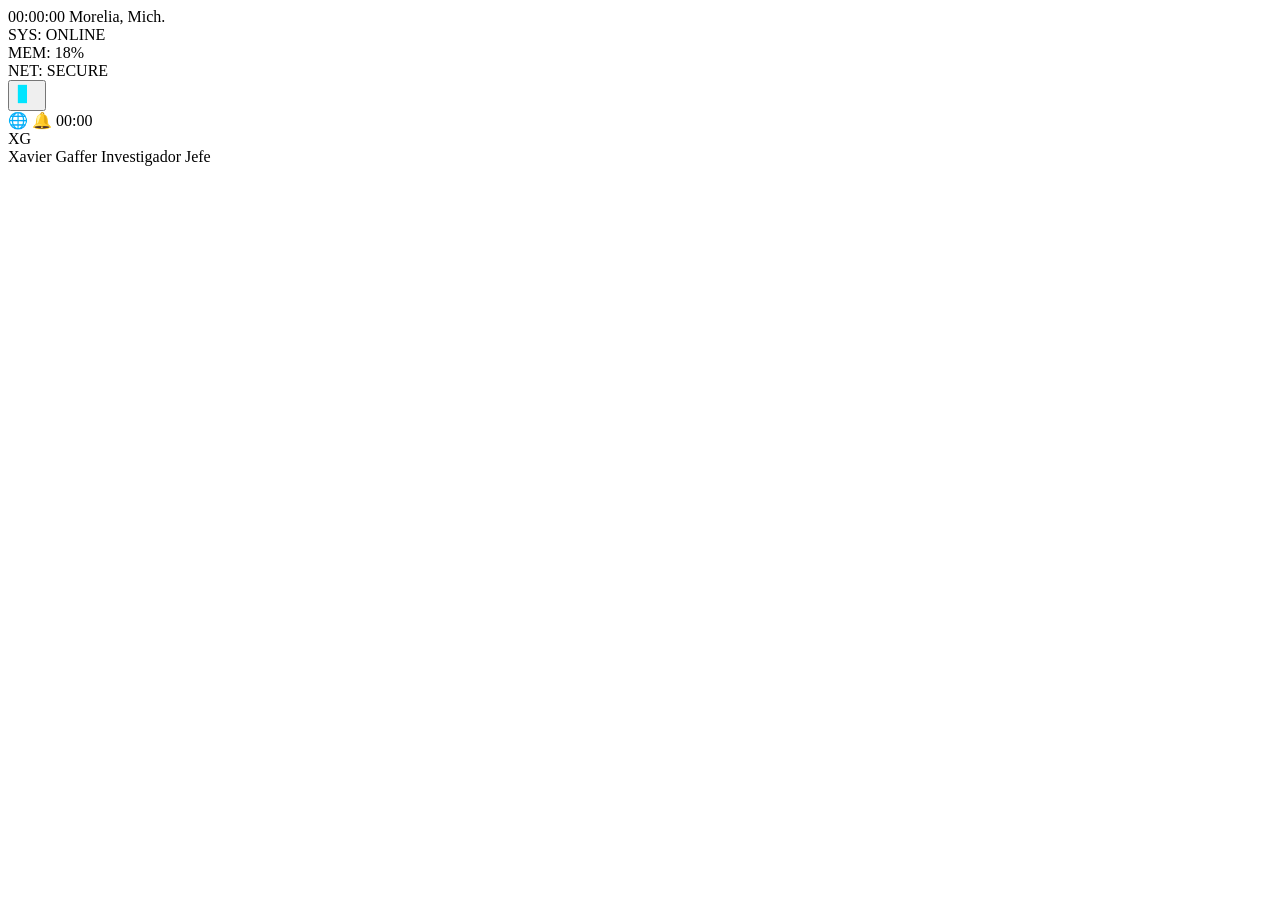
==== index.html @ 4eea4866 "Add initial HTML structure for CIIS OS" ====
<!DOCTYPE html>
<html lang="es">
<head>
    <meta charset="UTF-8">
    <meta name="viewport" content="width=device-width, initial-scale=1.0">
    <meta name="author" content="Xavier Gaffer">
    <title>CIIS OS - Terminal Institucional</title>
    <link rel="stylesheet" href="css/style.css">
    <link rel="stylesheet" href="css/desktop.css">
    <link rel="stylesheet" href="css/windows.css">
    <link rel="stylesheet" href="css/animations.css">
</head>
<body>
    <main id="ciis-desktop">
        <div id="window-manager"></div>
        <div id="hud-overlay">
            <div class="hud-widget time-widget">
                <span id="current-time">00:00:00</span>
                <span id="current-location">Morelia, Mich.</span>
            </div>
            <div class="hud-widget hardware-widget">
                <div class="hw-item">SYS: <span id="sys-status">ONLINE</span></div>
                <div class="hw-item">MEM: <span id="hw-ram">18%</span></div>
                <div class="hw-item">NET: <span id="hw-net">SECURE</span></div>
            </div>
        </div>
    </main>

    <nav id="ciis-taskbar">
        <button id="start-button" class="taskbar-btn" title="Menú Principal">
            <svg viewBox="0 0 24 24" fill="#00e5ff" width="22" height="22"><path d="M12 2L2 2v20L12 22z"/></svg>
        </button>
        <div id="running-apps"></div>
        <div id="system-tray">
            <span class="tray-icon">🌐</span>
            <span class="tray-icon">🔔</span>
            <span id="tray-clock">00:00</span>
        </div>
    </nav>

    <div id="start-menu" class="hidden">
        <div class="user-profile">
            <div class="avatar">XG</div>
            <div class="user-info">
                <span class="user-name">Xavier Gaffer</span>
                <span class="user-role">Investigador Jefe</span>
            </div>
        </div>
        <div class="app-grid" id="start-menu-grid">
            <!-- Inyectado por el Kernel -->
        </div>
    </div>
    <script type="module" src="js/app.js"></script>
</body>
</html>
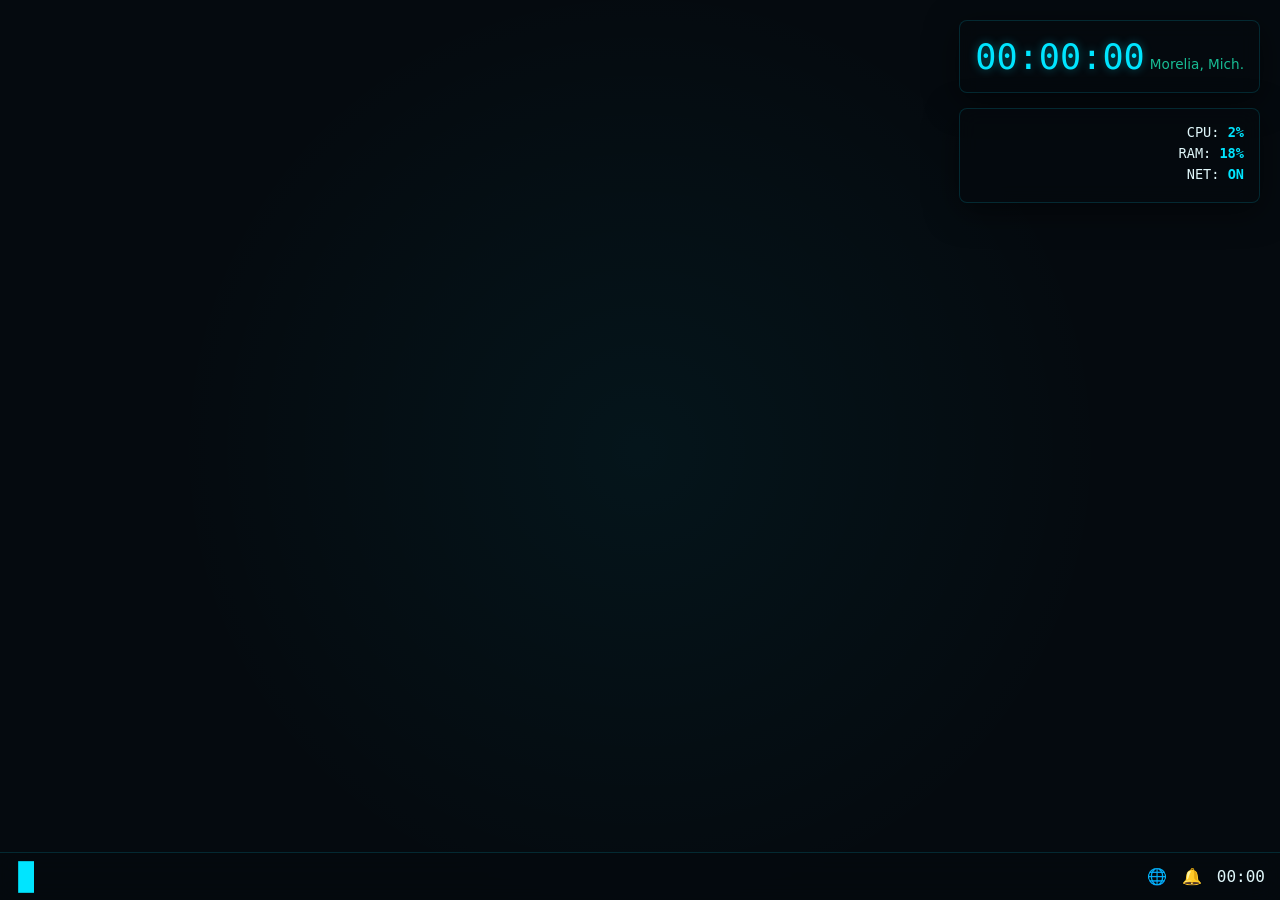
==== commit d69b163c: "Refactor index.html with new meta tags and structure Updated the HTML structure and added a descript" ====
--- a/index.html
+++ b/index.html
@@ -1,55 +1,86 @@
 <!DOCTYPE html>
 <html lang="es">
 <head>
-    <meta charset="UTF-8">
-    <meta name="viewport" content="width=device-width, initial-scale=1.0">
-    <meta name="author" content="Xavier Gaffer">
-    <title>CIIS OS - Terminal Institucional</title>
-    <link rel="stylesheet" href="css/style.css">
-    <link rel="stylesheet" href="css/desktop.css">
-    <link rel="stylesheet" href="css/windows.css">
-    <link rel="stylesheet" href="css/animations.css">
+  <meta charset="UTF-8">
+  <meta name="viewport" content="width=device-width, initial-scale=1.0">
+  <meta name="author" content="Xavier Gaffer">
+  <meta name="description" content="Centro de Investigación de Identidad Soberana - Sistema Operativo Web">
+  <title>CIIS OS - Centro de Investigación de Identidad Soberana</title>
+
+  <!-- Hojas de Estilo Oficiales -->
+  <link rel="stylesheet" href="css/style.css">
+  <link rel="stylesheet" href="css/desktop.css">
+  <link rel="stylesheet" href="css/windows.css">
+  <link rel="stylesheet" href="css/animations.css">
 </head>
 <body>
-    <main id="ciis-desktop">
-        <div id="window-manager"></div>
-        <div id="hud-overlay">
-            <div class="hud-widget time-widget">
-                <span id="current-time">00:00:00</span>
-                <span id="current-location">Morelia, Mich.</span>
-            </div>
-            <div class="hud-widget hardware-widget">
-                <div class="hw-item">SYS: <span id="sys-status">ONLINE</span></div>
-                <div class="hw-item">MEM: <span id="hw-ram">18%</span></div>
-                <div class="hw-item">NET: <span id="hw-net">SECURE</span></div>
-            </div>
-        </div>
-    </main>
 
-    <nav id="ciis-taskbar">
-        <button id="start-button" class="taskbar-btn" title="Menú Principal">
-            <svg viewBox="0 0 24 24" fill="#00e5ff" width="22" height="22"><path d="M12 2L2 2v20L12 22z"/></svg>
-        </button>
-        <div id="running-apps"></div>
-        <div id="system-tray">
-            <span class="tray-icon">🌐</span>
-            <span class="tray-icon">🔔</span>
-            <span id="tray-clock">00:00</span>
-        </div>
-    </nav>
+  <!-- Contenedor Principal del Escritorio -->
+  <main id="ciis-desktop">
+    
+    <!-- Área de Ventanas (El WindowManager inyectará las ventanas aquí) -->
+    <div id="window-manager"></div>
 
-    <div id="start-menu" class="hidden">
-        <div class="user-profile">
-            <div class="avatar">XG</div>
-            <div class="user-info">
-                <span class="user-name">Xavier Gaffer</span>
-                <span class="user-role">Investigador Jefe</span>
-            </div>
-        </div>
-        <div class="app-grid" id="start-menu-grid">
-            <!-- Inyectado por el Kernel -->
-        </div>
+    <!-- Widgets del Escritorio (HUD Tecnológico) -->
+    <div id="hud-overlay">
+      <div class="hud-widget time-widget">
+        <span id="current-time">00:00:00</span>
+        <span id="current-location">Morelia, Mich.</span>
+      </div>
+
+      <!-- Indicadores de Hardware (Simulados) -->
+      <div class="hud-widget hardware-widget">
+        <div class="hw-item">CPU: <span id="hw-cpu">2%</span></div>
+        <div class="hw-item">RAM: <span id="hw-ram">18%</span></div>
+        <div class="hw-item">NET: <span id="hw-net">ON</span></div>
+      </div>
     </div>
-    <script type="module" src="js/app.js"></script>
+
+  </main>
+
+  <!-- Barra de Tareas (Dock) -->
+  <nav id="ciis-taskbar">
+    <button id="start-button" class="taskbar-btn" title="Menú Principal">
+      <!-- Fallback SVG embebido por si logo-ciis.png no ha cargado -->
+      <img src="img/logo-ciis.png" alt="CIIS" onerror="this.src='[data-uri]'">
+    </button>
+
+    <div id="running-apps">
+      <!-- Iconos de aplicaciones activas se inyectarán aquí dinámicamente -->
+    </div>
+
+    <div id="system-tray">
+      <span class="tray-icon" title="Estado de Red">🌐</span>
+      <span class="tray-icon" title="Notificaciones">🔔</span>
+      <span id="tray-clock">00:00</span>
+    </div>
+  </nav>
+
+  <!-- Menú de Inicio (Oculto por defecto) -->
+  <div id="start-menu" class="hidden">
+    <div class="user-profile">
+      <div class="avatar">XG</div>
+      <div class="user-info">
+        <span class="user-name">Xavier Gaffer</span>
+        <span class="user-role">Administrador Institucional</span>
+      </div>
+    </div>
+
+    <div class="app-grid">
+      <button class="app-btn" data-module="dashboard">Dashboard</button>
+      <button class="app-btn" data-module="ciismatria">CIISMATRÍA</button>
+      <button class="app-btn" data-module="expedientes">Expedientes</button>
+      <button class="app-btn" data-module="investigaciones">Investigaciones</button>
+      <button class="app-btn" data-module="archivo">Archivo</button>
+      <button class="app-btn" data-module="protocolos">Protocolos</button>
+      <button class="app-btn" data-module="auditoria">Auditoría</button>
+      <button class="app-btn" data-module="consola">Consola</button>
+      <button class="app-btn" data-module="configuracion">Configuración</button>
+    </div>
+  </div>
+
+  <!-- Scripts Principales -->
+  <script type="module" src="js/app.js"></script>
+
 </body>
 </html>
--- a/css/style.css
+++ b/css/style.css
@@ -0,0 +1,26 @@
+:root {
+    --color-bg-dark: #050a0f;
+    --color-cyan: #00e5ff;
+    --color-turquoise: #1de9b6;
+    --color-white: #e0f7fa;
+    --color-glass: rgba(5, 10, 15, 0.65);
+    --color-glass-border: rgba(0, 229, 255, 0.15);
+    --color-glass-hover: rgba(0, 229, 255, 0.1);
+    --glow-cyan: 0 0 10px rgba(0, 229, 255, 0.4);
+    --shadow-glass: 0 8px 32px 0 rgba(0, 0, 0, 0.5);
+    --font-main: 'Inter', system-ui, sans-serif;
+    --font-mono: 'Consolas', monospace;
+}
+* { margin: 0; padding: 0; box-sizing: border-box; user-select: none; }
+body {
+    background-color: var(--color-bg-dark);
+    color: var(--color-white);
+    font-family: var(--font-main);
+    height: 100vh; width: 100vw; overflow: hidden;
+    display: flex; flex-direction: column;
+    background-image: radial-gradient(circle at 50% 50%, rgba(0,229,255,0.05) 0%, transparent 60%);
+}
+.hidden { display: none !important; }
+::-webkit-scrollbar { width: 6px; }
+::-webkit-scrollbar-track { background: rgba(0,0,0,0.3); }
+::-webkit-scrollbar-thumb { background: rgba(0,229,255,0.3); border-radius: 3px; }
--- a/css/desktop.css
+++ b/css/desktop.css
@@ -0,0 +1,21 @@
+#ciis-desktop { flex: 1; position: relative; z-index: 1; }
+#hud-overlay { position: absolute; top: 20px; right: 20px; display: flex; flex-direction: column; gap: 15px; pointer-events: none; z-index: 10; }
+.hud-widget { background: var(--color-glass); backdrop-filter: blur(10px); border: 1px solid var(--color-glass-border); border-radius: 8px; padding: 15px; box-shadow: var(--shadow-glass); text-align: right; }
+#current-time { font-family: var(--font-mono); font-size: 2.2rem; color: var(--color-cyan); text-shadow: var(--glow-cyan); }
+#current-location { font-size: 0.85rem; color: var(--color-turquoise); opacity: 0.8; }
+.hw-item { font-family: var(--font-mono); font-size: 0.85rem; color: var(--color-white); margin-bottom: 5px; }
+.hw-item span { color: var(--color-cyan); font-weight: bold; }
+#ciis-taskbar { height: 48px; background: var(--color-glass); backdrop-filter: blur(16px); border-top: 1px solid var(--color-glass-border); display: flex; align-items: center; padding: 0 15px; z-index: 9999; }
+.taskbar-btn { background: transparent; border: none; cursor: pointer; height: 38px; width: 38px; border-radius: 6px; display: flex; justify-content: center; align-items: center; }
+.taskbar-btn:hover { background: var(--color-glass-hover); }
+#running-apps { flex: 1; display: flex; gap: 8px; margin-left: 15px; }
+#system-tray { display: flex; gap: 15px; font-family: var(--font-mono); }
+#start-menu { position: absolute; bottom: 55px; left: 15px; width: 340px; background: var(--color-glass); backdrop-filter: blur(20px); border: 1px solid var(--color-glass-border); border-radius: 12px; padding: 20px; z-index: 10000; display: flex; flex-direction: column; gap: 20px; }
+.user-profile { display: flex; gap: 15px; padding-bottom: 15px; border-bottom: 1px solid var(--color-glass-border); }
+.avatar { width: 45px; height: 45px; border-radius: 8px; background: rgba(0,229,255,0.1); border: 1px solid var(--color-cyan); display: flex; justify-content: center; align-items: center; color: var(--color-cyan); font-weight: bold; }
+.user-info { display: flex; flex-direction: column; }
+.user-info .user-name { font-weight: bold; }
+.user-info .user-role { font-size: 0.8rem; color: var(--color-turquoise); }
+.app-grid { display: grid; grid-template-columns: 1fr 1fr; gap: 10px; }
+.app-btn { background: rgba(255,255,255,0.03); border: 1px solid rgba(255,255,255,0.05); color: var(--color-white); padding: 12px; border-radius: 8px; cursor: pointer; text-align: left; }
+.app-btn:hover { background: var(--color-glass-hover); border-color: var(--color-cyan); color: var(--color-cyan); }
--- a/css/windows.css
+++ b/css/windows.css
@@ -0,0 +1,13 @@
+.ciis-window { position: absolute; background: var(--color-glass); backdrop-filter: blur(15px); border: 1px solid var(--color-glass-border); border-radius: 10px; box-shadow: var(--shadow-glass); display: flex; flex-direction: column; overflow: hidden; min-width: 300px; min-height: 200px; transition: opacity 0.2s, transform 0.2s; }
+.window-header { height: 38px; background: rgba(0,0,0,0.5); border-bottom: 1px solid var(--color-glass-border); display: flex; justify-content: space-between; align-items: center; padding: 0 12px; cursor: grab; }
+.window-header:active { cursor: grabbing; }
+.window-title { font-size: 0.9rem; font-weight: bold; color: var(--color-cyan); }
+.window-controls { display: flex; gap: 6px; }
+.win-btn { width: 12px; height: 12px; border-radius: 50%; border: none; cursor: pointer; }
+.btn-close { background: #ff5f56; }
+.btn-minimize { background: #ffbd2e; }
+.btn-maximize { background: #27c93f; }
+.window-content { flex: 1; padding: 15px; overflow-y: auto; color: var(--color-white); background: rgba(0,0,0,0.3); }
+.ciis-window.minimized { opacity: 0; pointer-events: none; transform: translateY(20px) scale(0.95); }
+.taskbar-app { background: rgba(255,255,255,0.05); border: 1px solid rgba(0,229,255,0.1); color: var(--color-white); padding: 0 15px; border-radius: 6px; cursor: pointer; display: flex; align-items: center; font-size: 0.85rem; }
+.taskbar-app.active { background: rgba(0,229,255,0.2); border-bottom: 2px solid var(--color-cyan); }
--- a/css/animations.css
+++ b/css/animations.css
@@ -0,0 +1,7 @@
+@keyframes fadeIn { from { opacity: 0; } to { opacity: 1; } }
+@keyframes windowOpen { 
+    from { opacity: 0; transform: scale(0.9) translateY(10px); } 
+    to { opacity: 1; transform: scale(1) translateY(0); } 
+}
+.ciis-window { animation: windowOpen 0.3s cubic-bezier(0.175, 0.885, 0.32, 1.275); }
+#start-menu:not(.hidden) { animation: fadeIn 0.2s ease-out; }
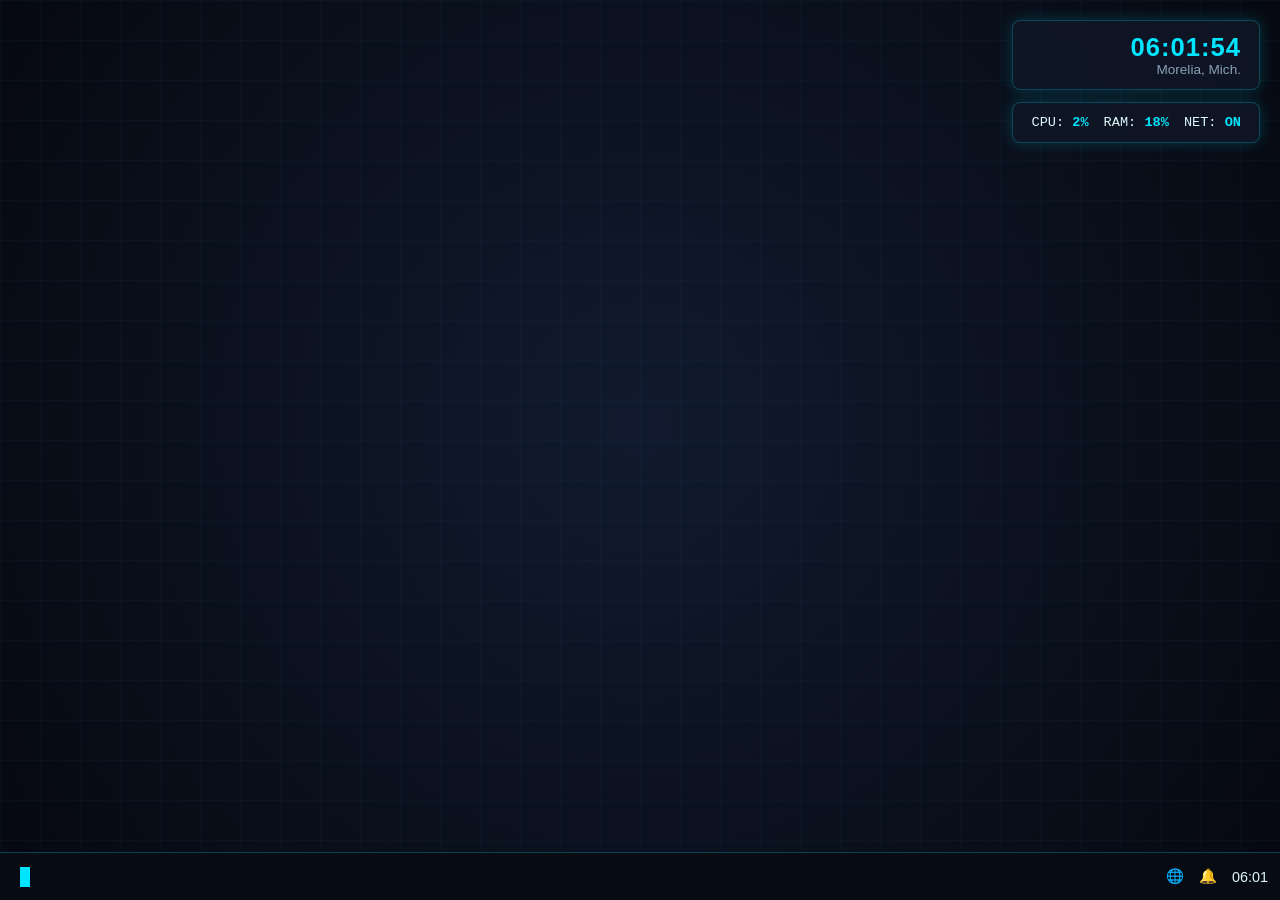
==== commit 881f499a: "Integrate adapted logo in start menu Added a new logo above the user profile in the start menu." ====
--- a/index.html
+++ b/index.html
@@ -41,8 +41,8 @@
   <!-- Barra de Tareas (Dock) -->
   <nav id="ciis-taskbar">
     <button id="start-button" class="taskbar-btn" title="Menú Principal">
-      <!-- Fallback SVG embebido por si logo-ciis.png no ha cargado -->
-      <img src="img/logo-ciis.png" alt="CIIS" onerror="this.src='[data-uri]'">
+      <!-- Mantenemos el fallback cian simple aquí para la barra de tareas -->
+      <img src="[data-uri]" alt="CIIS">
     </button>
 
     <div id="running-apps">
@@ -58,6 +58,11 @@
 
   <!-- Menú de Inicio (Oculto por defecto) -->
   <div id="start-menu" class="hidden">
+    <!-- NUEVO: Integramos el logo adaptado aquí, arriba del perfil -->
+    <div class="system-logo-container">
+        <img src="img/logo-ciis-tech.png" alt="CIIS Authority Seal" class="system-logo">
+    </div>
+
     <div class="user-profile">
       <div class="avatar">XG</div>
       <div class="user-info">
--- a/css/style.css
+++ b/css/style.css
@@ -1,26 +1,32 @@
+/* ==========================================================================
+   CIIS OS - Estilos Base y Variables
+   ========================================================================== */
+
 :root {
-    --color-bg-dark: #050a0f;
-    --color-cyan: #00e5ff;
-    --color-turquoise: #1de9b6;
-    --color-white: #e0f7fa;
-    --color-glass: rgba(5, 10, 15, 0.65);
-    --color-glass-border: rgba(0, 229, 255, 0.15);
-    --color-glass-hover: rgba(0, 229, 255, 0.1);
-    --glow-cyan: 0 0 10px rgba(0, 229, 255, 0.4);
-    --shadow-glass: 0 8px 32px 0 rgba(0, 0, 0, 0.5);
-    --font-main: 'Inter', system-ui, sans-serif;
-    --font-mono: 'Consolas', monospace;
+  --bg-dark: #0a0e17;
+  --bg-panel: rgba(16, 23, 38, 0.85);
+  --accent-color: #00e5ff;
+  --accent-hover: #00b3cc;
+  --text-main: #e0f7fc;
+  --text-muted: #88a0b5;
+  --border-color: rgba(0, 229, 255, 0.25);
+  --shadow-glow: 0 0 15px rgba(0, 229, 255, 0.2);
+  --font-main: 'Segoe UI', -apple-system, BlinkMacSystemFont, sans-serif;
+  --font-code: 'Courier New', monospace;
 }
-* { margin: 0; padding: 0; box-sizing: border-box; user-select: none; }
+
+* {
+  box-sizing: border-box;
+  margin: 0;
+  padding: 0;
+}
+
 body {
-    background-color: var(--color-bg-dark);
-    color: var(--color-white);
-    font-family: var(--font-main);
-    height: 100vh; width: 100vw; overflow: hidden;
-    display: flex; flex-direction: column;
-    background-image: radial-gradient(circle at 50% 50%, rgba(0,229,255,0.05) 0%, transparent 60%);
+  background-color: var(--bg-dark);
+  color: var(--text-main);
+  font-family: var(--font-main);
+  overflow: hidden;
+  height: 100vh;
+  width: 100vw;
+  user-select: none;
 }
-.hidden { display: none !important; }
-::-webkit-scrollbar { width: 6px; }
-::-webkit-scrollbar-track { background: rgba(0,0,0,0.3); }
-::-webkit-scrollbar-thumb { background: rgba(0,229,255,0.3); border-radius: 3px; }
--- a/css/desktop.css
+++ b/css/desktop.css
@@ -1,21 +1,220 @@
-#ciis-desktop { flex: 1; position: relative; z-index: 1; }
-#hud-overlay { position: absolute; top: 20px; right: 20px; display: flex; flex-direction: column; gap: 15px; pointer-events: none; z-index: 10; }
-.hud-widget { background: var(--color-glass); backdrop-filter: blur(10px); border: 1px solid var(--color-glass-border); border-radius: 8px; padding: 15px; box-shadow: var(--shadow-glass); text-align: right; }
-#current-time { font-family: var(--font-mono); font-size: 2.2rem; color: var(--color-cyan); text-shadow: var(--glow-cyan); }
-#current-location { font-size: 0.85rem; color: var(--color-turquoise); opacity: 0.8; }
-.hw-item { font-family: var(--font-mono); font-size: 0.85rem; color: var(--color-white); margin-bottom: 5px; }
-.hw-item span { color: var(--color-cyan); font-weight: bold; }
-#ciis-taskbar { height: 48px; background: var(--color-glass); backdrop-filter: blur(16px); border-top: 1px solid var(--color-glass-border); display: flex; align-items: center; padding: 0 15px; z-index: 9999; }
-.taskbar-btn { background: transparent; border: none; cursor: pointer; height: 38px; width: 38px; border-radius: 6px; display: flex; justify-content: center; align-items: center; }
-.taskbar-btn:hover { background: var(--color-glass-hover); }
-#running-apps { flex: 1; display: flex; gap: 8px; margin-left: 15px; }
-#system-tray { display: flex; gap: 15px; font-family: var(--font-mono); }
-#start-menu { position: absolute; bottom: 55px; left: 15px; width: 340px; background: var(--color-glass); backdrop-filter: blur(20px); border: 1px solid var(--color-glass-border); border-radius: 12px; padding: 20px; z-index: 10000; display: flex; flex-direction: column; gap: 20px; }
-.user-profile { display: flex; gap: 15px; padding-bottom: 15px; border-bottom: 1px solid var(--color-glass-border); }
-.avatar { width: 45px; height: 45px; border-radius: 8px; background: rgba(0,229,255,0.1); border: 1px solid var(--color-cyan); display: flex; justify-content: center; align-items: center; color: var(--color-cyan); font-weight: bold; }
-.user-info { display: flex; flex-direction: column; }
-.user-info .user-name { font-weight: bold; }
-.user-info .user-role { font-size: 0.8rem; color: var(--color-turquoise); }
-.app-grid { display: grid; grid-template-columns: 1fr 1fr; gap: 10px; }
-.app-btn { background: rgba(255,255,255,0.03); border: 1px solid rgba(255,255,255,0.05); color: var(--color-white); padding: 12px; border-radius: 8px; cursor: pointer; text-align: left; }
-.app-btn:hover { background: var(--color-glass-hover); border-color: var(--color-cyan); color: var(--color-cyan); }
+/* ==========================================================================
+   CIIS OS - Escritorio, HUD y Barra de Tareas
+   ========================================================================= */
+
+#ciis-desktop {
+  position: relative;
+  width: 100vw;
+  height: calc(100vh - 48px);
+  background: radial-gradient(circle at center, #111a2e 0%, #060911 100%);
+  overflow: hidden;
+}
+
+/* Rejilla futurista de fondo */
+#ciis-desktop::before {
+  content: "";
+  position: absolute;
+  top: 0; left: 0; right: 0; bottom: 0;
+  background-image: 
+    linear-gradient(rgba(0, 229, 255, 0.03) 1px, transparent 1px),
+    linear-gradient(90deg, rgba(0, 229, 255, 0.03) 1px, transparent 1px);
+  background-size: 40px 40px;
+  pointer-events: none;
+}
+
+/* Overlay HUD */
+#hud-overlay {
+  position: absolute;
+  top: 20px;
+  right: 20px;
+  display: flex;
+  flex-direction: column;
+  gap: 12px;
+  z-index: 5;
+}
+
+.hud-widget {
+  background: var(--bg-panel);
+  border: 1px solid var(--border-color);
+  border-radius: 8px;
+  padding: 12px 18px;
+  backdrop-filter: blur(10px);
+  box-shadow: var(--shadow-glow);
+}
+
+.time-widget {
+  display: flex;
+  flex-direction: column;
+  align-items: flex-end;
+}
+
+#current-time {
+  font-size: 1.6rem;
+  font-weight: bold;
+  color: var(--accent-color);
+  letter-spacing: 1px;
+}
+
+#current-location {
+  font-size: 0.85rem;
+  color: var(--text-muted);
+}
+
+.hardware-widget {
+  display: flex;
+  gap: 15px;
+  font-family: var(--font-code);
+  font-size: 0.85rem;
+}
+
+.hw-item span {
+  color: var(--accent-color);
+  font-weight: bold;
+}
+
+/* Barra de Tareas (Taskbar) */
+#ciis-taskbar {
+  position: absolute;
+  bottom: 0;
+  left: 0;
+  width: 100vw;
+  height: 48px;
+  background: rgba(8, 12, 20, 0.95);
+  border-top: 1px solid var(--border-color);
+  display: flex;
+  align-items: center;
+  justify-content: space-between;
+  padding: 0 12px;
+  z-index: 1000;
+  backdrop-filter: blur(12px);
+}
+
+.taskbar-btn {
+  background: transparent;
+  border: none;
+  width: 36px;
+  height: 36px;
+  border-radius: 6px;
+  cursor: pointer;
+  display: flex;
+  align-items: center;
+  justify-content: center;
+  transition: background 0.2s;
+}
+
+.taskbar-btn:hover {
+  background: rgba(0, 229, 255, 0.15);
+}
+
+.taskbar-btn img {
+  width: 24px;
+  height: 24px;
+}
+
+#running-apps {
+  display: flex;
+  gap: 6px;
+  flex-grow: 1;
+  margin-left: 15px;
+}
+
+#system-tray {
+  display: flex;
+  align-items: center;
+  gap: 15px;
+  font-size: 0.9rem;
+}
+
+/* Menú de Inicio */
+#start-menu {
+  position: absolute;
+  bottom: 56px;
+  left: 12px;
+  width: 340px;
+  background: var(--bg-panel);
+  border: 1px solid var(--border-color);
+  border-radius: 10px;
+  padding: 20px;
+  backdrop-filter: blur(15px);
+  box-shadow: 0 10px 30px rgba(0,0,0,0.5), var(--shadow-glow);
+  z-index: 999;
+}
+
+#start-menu.hidden {
+  display: none;
+}
+
+/* NUEVO: Estilos para el logo del sistema en el menú */
+.system-logo-container {
+    display: flex;
+    justify-content: center;
+    padding-bottom: 20px;
+    border-bottom: 1px solid var(--border-color);
+    margin-bottom: 15px;
+}
+
+.system-logo {
+    width: 120px; /* Tamaño prominente pero no excesivo */
+    height: auto;
+    filter: drop-shadow(0 0 5px var(--accent-color)); /* Resplandor adicional */
+}
+
+/* Perfil de Usuario (Actualizado para alinearse) */
+.user-profile {
+  display: flex;
+  align-items: center;
+  gap: 12px;
+  padding-bottom: 15px;
+  margin-bottom: 15px;
+}
+
+.avatar {
+  width: 40px;
+  height: 40px;
+  border-radius: 50%;
+  background: var(--accent-color);
+  color: #000;
+  font-weight: bold;
+  display: flex;
+  align-items: center;
+  justify-content: center;
+}
+
+.user-info {
+  display: flex;
+  flex-direction: column;
+}
+
+.user-name {
+  font-weight: bold;
+  font-size: 0.95rem;
+}
+
+.user-role {
+  font-size: 0.75rem;
+  color: var(--text-muted);
+}
+
+.app-grid {
+  display: grid;
+  grid-template-columns: repeat(3, 1fr);
+  gap: 10px;
+}
+
+.app-btn {
+  background: rgba(255, 255, 255, 0.05);
+  border: 1px solid rgba(255, 255, 255, 0.1);
+  color: var(--text-main);
+  padding: 12px 8px;
+  border-radius: 8px;
+  font-size: 0.8rem;
+  cursor: pointer;
+  text-align: center;
+  transition: all 0.2s ease;
+}
+
+.app-btn:hover {
+  background: rgba(0, 229, 255, 0.2);
+  border-color: var(--accent-color);
+  color: #fff;
+}
--- a/css/windows.css
+++ b/css/windows.css
@@ -1,13 +1,99 @@
-.ciis-window { position: absolute; background: var(--color-glass); backdrop-filter: blur(15px); border: 1px solid var(--color-glass-border); border-radius: 10px; box-shadow: var(--shadow-glass); display: flex; flex-direction: column; overflow: hidden; min-width: 300px; min-height: 200px; transition: opacity 0.2s, transform 0.2s; }
-.window-header { height: 38px; background: rgba(0,0,0,0.5); border-bottom: 1px solid var(--color-glass-border); display: flex; justify-content: space-between; align-items: center; padding: 0 12px; cursor: grab; }
-.window-header:active { cursor: grabbing; }
-.window-title { font-size: 0.9rem; font-weight: bold; color: var(--color-cyan); }
-.window-controls { display: flex; gap: 6px; }
-.win-btn { width: 12px; height: 12px; border-radius: 50%; border: none; cursor: pointer; }
+/* ==========================================================================
+   CIIS OS - Estilos de Ventanas y Módulos
+   ========================================================================== */
+
+#window-manager {
+  position: absolute;
+  top: 0;
+  left: 0;
+  width: 100%;
+  height: 100%;
+  pointer-events: none;
+}
+
+.window {
+  position: absolute;
+  min-width: 420px;
+  min-height: 280px;
+  background: var(--bg-panel);
+  border: 1px solid var(--border-color);
+  border-radius: 8px;
+  box-shadow: 0 8px 32px rgba(0,0,0,0.5);
+  display: flex;
+  flex-direction: column;
+  overflow: hidden;
+  backdrop-filter: blur(12px);
+  pointer-events: auto;
+}
+
+.window-header {
+  background: rgba(0, 0, 0, 0.35);
+  padding: 10px 15px;
+  display: flex;
+  justify-content: space-between;
+  align-items: center;
+  cursor: move;
+  border-bottom: 1px solid var(--border-color);
+}
+
+.window-title {
+  font-size: 0.9rem;
+  font-weight: 600;
+  color: var(--accent-color);
+}
+
+.window-controls {
+  display: flex;
+  gap: 8px;
+}
+
+.window-btn {
+  width: 12px;
+  height: 12px;
+  border-radius: 50%;
+  border: none;
+  cursor: pointer;
+}
+
 .btn-close { background: #ff5f56; }
 .btn-minimize { background: #ffbd2e; }
 .btn-maximize { background: #27c93f; }
-.window-content { flex: 1; padding: 15px; overflow-y: auto; color: var(--color-white); background: rgba(0,0,0,0.3); }
-.ciis-window.minimized { opacity: 0; pointer-events: none; transform: translateY(20px) scale(0.95); }
-.taskbar-app { background: rgba(255,255,255,0.05); border: 1px solid rgba(0,229,255,0.1); color: var(--color-white); padding: 0 15px; border-radius: 6px; cursor: pointer; display: flex; align-items: center; font-size: 0.85rem; }
-.taskbar-app.active { background: rgba(0,229,255,0.2); border-bottom: 2px solid var(--color-cyan); }
+
+.window-body {
+  padding: 18px;
+  flex-grow: 1;
+  overflow-y: auto;
+}
+
+/* Módulos Internos */
+.module-container {
+  display: flex;
+  flex-direction: column;
+  gap: 12px;
+}
+
+.module-header {
+  display: flex;
+  justify-content: space-between;
+  align-items: center;
+}
+
+.status-badge {
+  font-size: 0.75rem;
+  background: rgba(0, 229, 255, 0.15);
+  color: var(--accent-color);
+  padding: 4px 8px;
+  border-radius: 12px;
+  border: 1px solid var(--border-color);
+}
+
+.module-divider {
+  border: 0;
+  height: 1px;
+  background: var(--border-color);
+}
+
+.module-body {
+  line-height: 1.5;
+  font-size: 0.9rem;
+}
--- a/css/animations.css
+++ b/css/animations.css
@@ -1,7 +1,31 @@
-@keyframes fadeIn { from { opacity: 0; } to { opacity: 1; } }
-@keyframes windowOpen { 
-    from { opacity: 0; transform: scale(0.9) translateY(10px); } 
-    to { opacity: 1; transform: scale(1) translateY(0); } 
+/* ==========================================================================
+   CIIS OS - Animaciones y Transiciones Visuales
+   ========================================================================== */
+
+@keyframes fadeIn {
+  from {
+    opacity: 0;
+    transform: scale(0.96);
+  }
+  to {
+    opacity: 1;
+    transform: scale(1);
+  }
 }
-.ciis-window { animation: windowOpen 0.3s cubic-bezier(0.175, 0.885, 0.32, 1.275); }
-#start-menu:not(.hidden) { animation: fadeIn 0.2s ease-out; }
+
+@keyframes pulseGlow {
+  0%, 100% {
+    box-shadow: 0 0 10px rgba(0, 229, 255, 0.2);
+  }
+  50% {
+    box-shadow: 0 0 20px rgba(0, 229, 255, 0.4);
+  }
+}
+
+.window {
+  animation: fadeIn 0.2s cubic-bezier(0.16, 1, 0.3, 1);
+}
+
+.hud-widget {
+  animation: pulseGlow 4s infinite ease-in-out;
+}
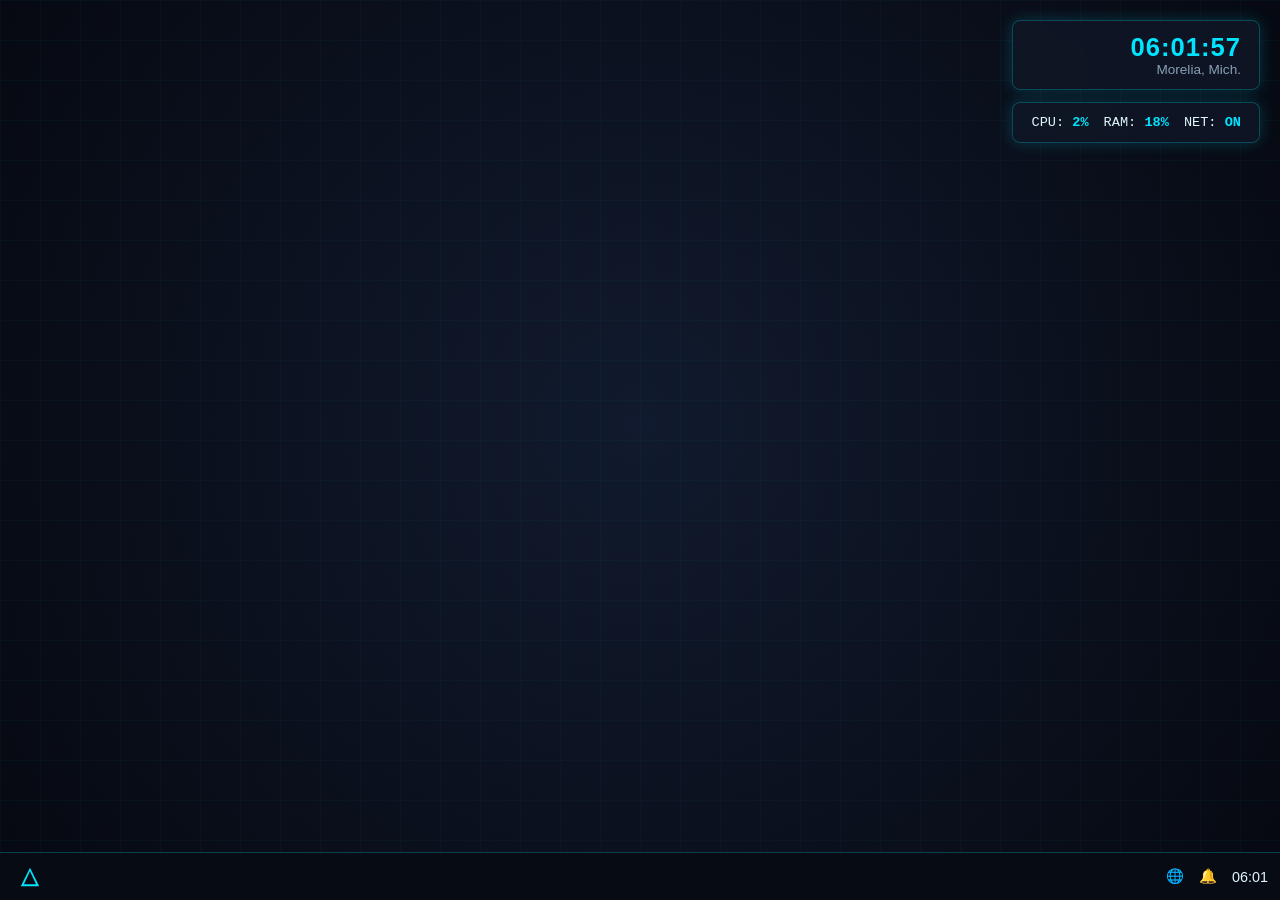
==== commit dc0b9061: "Refactor comments and update logo in index.html" ====
--- a/index.html
+++ b/index.html
@@ -18,7 +18,7 @@
   <!-- Contenedor Principal del Escritorio -->
   <main id="ciis-desktop">
     
-    <!-- Área de Ventanas (El WindowManager inyectará las ventanas aquí) -->
+    <!-- Área de Ventanas -->
     <div id="window-manager"></div>
 
     <!-- Widgets del Escritorio (HUD Tecnológico) -->
@@ -28,7 +28,7 @@
         <span id="current-location">Morelia, Mich.</span>
       </div>
 
-      <!-- Indicadores de Hardware (Simulados) -->
+      <!-- Indicadores de Hardware -->
       <div class="hud-widget hardware-widget">
         <div class="hw-item">CPU: <span id="hw-cpu">2%</span></div>
         <div class="hw-item">RAM: <span id="hw-ram">18%</span></div>
@@ -41,13 +41,10 @@
   <!-- Barra de Tareas (Dock) -->
   <nav id="ciis-taskbar">
     <button id="start-button" class="taskbar-btn" title="Menú Principal">
-      <!-- Mantenemos el fallback cian simple aquí para la barra de tareas -->
-      <img src="[data-uri]" alt="CIIS">
+      <svg xmlns="http://www.w3.org/2000/svg" viewBox="0 0 24 24" fill="#00e5ff" width="22" height="22"><path d="M12 2L2 22h20L12 2zm0 3.8L18.6 20H5.4L12 5.8z"/></svg>
     </button>
 
-    <div id="running-apps">
-      <!-- Iconos de aplicaciones activas se inyectarán aquí dinámicamente -->
-    </div>
+    <div id="running-apps"></div>
 
     <div id="system-tray">
       <span class="tray-icon" title="Estado de Red">🌐</span>
@@ -56,11 +53,24 @@
     </div>
   </nav>
 
-  <!-- Menú de Inicio (Oculto por defecto) -->
+  <!-- Menú de Inicio -->
   <div id="start-menu" class="hidden">
-    <!-- NUEVO: Integramos el logo adaptado aquí, arriba del perfil -->
+    <!-- Escudo Holográfico Inyectado Directamente -->
     <div class="system-logo-container">
-        <img src="img/logo-ciis-tech.png" alt="CIIS Authority Seal" class="system-logo">
+      <svg class="system-logo" xmlns="http://www.w3.org/2000/svg" viewBox="0 0 500 500">
+        <g stroke="#00e5ff" fill="none" stroke-linecap="round" stroke-linejoin="round">
+          <circle cx="250" cy="250" r="220" stroke-width="2" stroke-dasharray="6 4" opacity="0.6"/>
+          <circle cx="250" cy="250" r="205" stroke-width="2"/>
+          <path d="M 180 110 L 195 70 L 222 95 L 250 50 L 278 95 L 305 70 L 320 110 Z" stroke-width="2" fill="rgba(0, 229, 255, 0.05)"/>
+          <circle cx="250" cy="40" r="4" fill="#00e5ff"/>
+          <path d="M 180 115 L 320 115" stroke-width="2"/>
+          <path d="M 170 145 H 330 V 270 C 330 350 250 390 250 390 C 250 390 170 350 170 270 Z" stroke-width="3" fill="rgba(6, 9, 17, 0.85)"/>
+          <line x1="250" y1="145" x2="250" y2="388" stroke-width="1.5"/>
+          <line x1="170" y1="250" x2="330" y2="250" stroke-width="1.5"/>
+          <circle cx="250" cy="250" r="20" stroke-width="2" fill="#060911"/>
+          <path d="M 250 236 V 264 M 236 250 H 264" stroke-width="2.5"/>
+        </g>
+      </svg>
     </div>
 
     <div class="user-profile">
@@ -84,8 +94,6 @@
     </div>
   </div>
 
-  <!-- Scripts Principales -->
   <script type="module" src="js/app.js"></script>
-
 </body>
 </html>
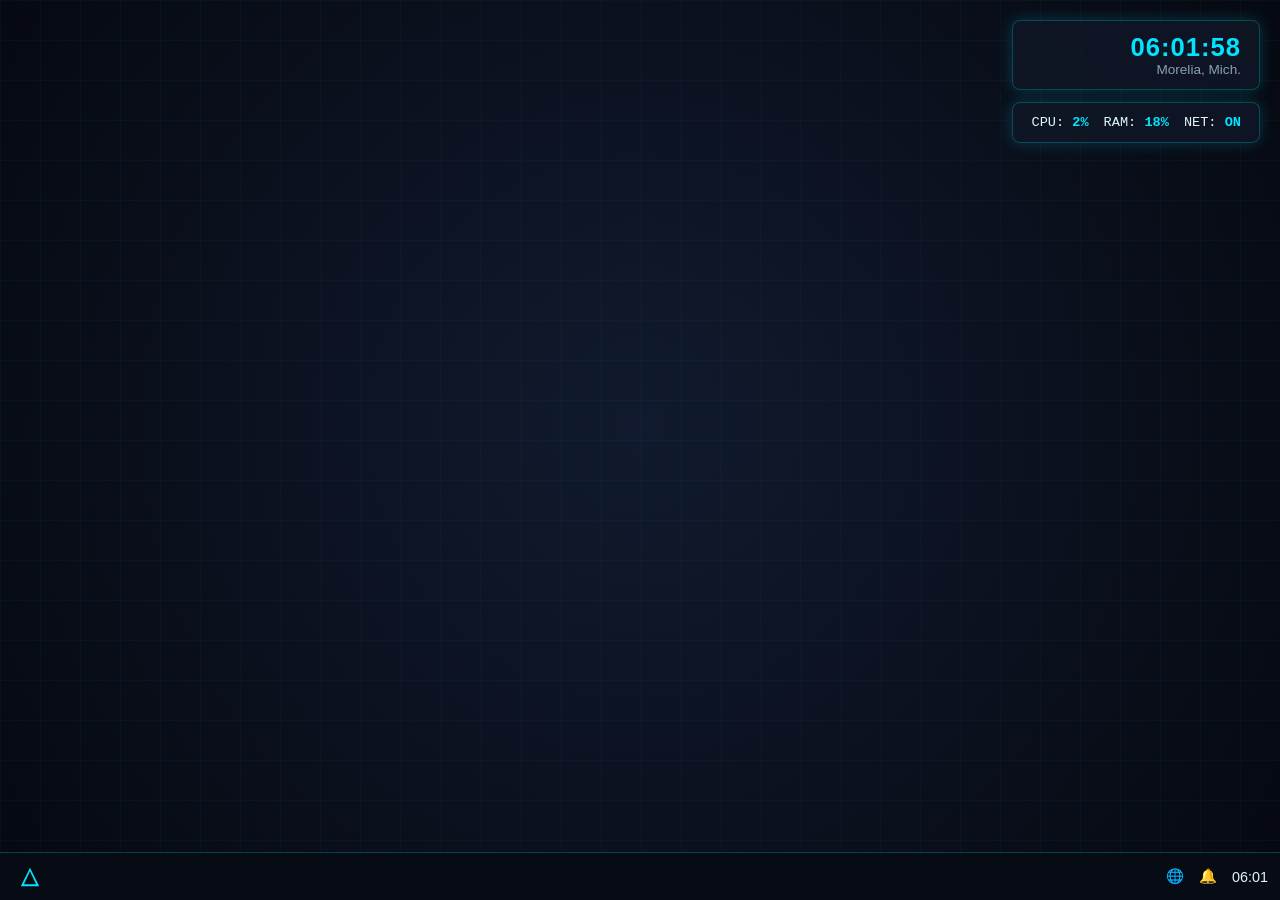
==== commit 63c0e673: "Add files via upload" ====
--- a/index.html
+++ b/index.html
@@ -94,6 +94,25 @@
     </div>
   </div>
 
+  <!-- Inicialización del Motor de Auditoría Transversal PIC-140-001 -->
+  <script type="module">
+    import { PIC140 } from './src/pic140/pic140.js';
+    import { Kernel } from './src/kernel/eventBus.js';
+
+    async function bootOS() {
+      console.log("Iniciando secuencia de arranque de CIIS OS...");
+      await PIC140.init();
+      
+      // Publica el evento génesis de arranque del sistema en la cadena de auditoría
+      Kernel.publish('SYS_KERNEL_START', {
+        client: navigator.userAgent,
+        resolution: `${window.innerWidth}x${window.innerHeight}`
+      }, { severity: 'INFO' });
+    }
+
+    bootOS();
+  </script>
+
   <script type="module" src="js/app.js"></script>
 </body>
-</html>
+</html>
--- a/css/windows.css
+++ b/css/windows.css
@@ -1,50 +1,85 @@
 /* ==========================================================================
-   CIIS OS - Estilos de Ventanas y Módulos
+   CIIS OS - Estilos Principales de Ventanas, Dock y Módulos (windows.css)
    ========================================================================== */
 
+/* --------------------------------------------------------------------------
+   1. Gestor y Capa de Ventanas (Window Manager Layer)
+   -------------------------------------------------------------------------- */
 #window-manager {
   position: absolute;
   top: 0;
   left: 0;
-  width: 100%;
-  height: 100%;
+  width: 100vw;
+  height: calc(100vh - 48px);
   pointer-events: none;
-}
-
+  overflow: hidden;
+  z-index: 10;
+}
+
+/* --------------------------------------------------------------------------
+   2. Estructura de Ventana Flotante
+   -------------------------------------------------------------------------- */
 .window {
   position: absolute;
-  min-width: 420px;
-  min-height: 280px;
-  background: var(--bg-panel);
-  border: 1px solid var(--border-color);
+  width: 650px;
+  height: 450px;
+  min-width: 340px;
+  min-height: 220px;
+  background: rgba(10, 15, 26, 0.94);
+  border: 1px solid var(--border-color, rgba(0, 229, 255, 0.3));
   border-radius: 8px;
-  box-shadow: 0 8px 32px rgba(0,0,0,0.5);
+  box-shadow: 0 12px 40px rgba(0, 0, 0, 0.8), 0 0 20px rgba(0, 229, 255, 0.15);
   display: flex;
   flex-direction: column;
   overflow: hidden;
-  backdrop-filter: blur(12px);
+  backdrop-filter: blur(16px);
+  -webkit-backdrop-filter: blur(16px);
   pointer-events: auto;
-}
-
+  transition: transform 0.15s ease, opacity 0.15s ease;
+}
+
+.window.minimized {
+  opacity: 0;
+  transform: translateY(100px) scale(0.8);
+  pointer-events: none;
+}
+
+.window.maximized {
+  top: 0 !important;
+  left: 0 !important;
+  width: 100vw !important;
+  height: calc(100vh - 48px) !important;
+  border-radius: 0;
+  box-shadow: none;
+}
+
+/* Encabezado y Barra de Título */
 .window-header {
-  background: rgba(0, 0, 0, 0.35);
-  padding: 10px 15px;
+  background: rgba(4, 7, 13, 0.9);
+  padding: 10px 14px;
   display: flex;
   justify-content: space-between;
   align-items: center;
   cursor: move;
-  border-bottom: 1px solid var(--border-color);
+  border-bottom: 1px solid var(--border-color, rgba(0, 229, 255, 0.2));
+  user-select: none;
 }
 
 .window-title {
-  font-size: 0.9rem;
+  font-size: 0.85rem;
   font-weight: 600;
-  color: var(--accent-color);
-}
-
+  color: var(--accent-color, #00e5ff);
+  letter-spacing: 0.5px;
+  display: flex;
+  align-items: center;
+  gap: 8px;
+}
+
+/* Controles de la Ventana (Minimizar, Maximizar, Cerrar) */
 .window-controls {
   display: flex;
   gap: 8px;
+  align-items: center;
 }
 
 .window-btn {
@@ -53,47 +88,315 @@
   border-radius: 50%;
   border: none;
   cursor: pointer;
+  transition: transform 0.15s ease, opacity 0.2s;
+}
+
+.window-btn:hover {
+  opacity: 0.85;
+  transform: scale(1.1);
 }
 
 .btn-close { background: #ff5f56; }
 .btn-minimize { background: #ffbd2e; }
 .btn-maximize { background: #27c93f; }
 
+/* Cuerpo de la Ventana */
 .window-body {
   padding: 18px;
   flex-grow: 1;
   overflow-y: auto;
-}
-
-/* Módulos Internos */
-.module-container {
-  display: flex;
-  flex-direction: column;
+  color: var(--text-main, #e0f7fc);
+}
+
+/* Tirador para Redimensionar (Resizer) */
+.window-resizer {
+  position: absolute;
+  width: 14px;
+  height: 14px;
+  right: 0;
+  bottom: 0;
+  cursor: se-resize;
+  background: linear-gradient(135deg, transparent 50%, var(--accent-color, #00e5ff) 50%);
+  opacity: 0.5;
+  transition: opacity 0.2s ease;
+}
+
+.window-resizer:hover {
+  opacity: 1;
+}
+
+/* --------------------------------------------------------------------------
+   3. Botones de Aplicaciones Activas en la Barra de Tareas (Taskbar / Dock)
+   -------------------------------------------------------------------------- */
+.taskbar-app-btn {
+  background: rgba(255, 255, 255, 0.05);
+  border: 1px solid rgba(255, 255, 255, 0.1);
+  color: var(--text-muted, #8a9ba8);
+  padding: 6px 14px;
+  border-radius: 6px;
+  font-size: 0.8rem;
+  cursor: pointer;
+  display: flex;
+  align-items: center;
+  gap: 8px;
+  transition: all 0.2s ease;
+  user-select: none;
+}
+
+.taskbar-app-btn:hover {
+  background: rgba(0, 229, 255, 0.15);
+  color: var(--text-main, #ffffff);
+}
+
+.taskbar-app-btn.active {
+  background: rgba(0, 229, 255, 0.2);
+  border-color: var(--accent-color, #00e5ff);
+  color: var(--accent-color, #00e5ff);
+  box-shadow: 0 0 10px rgba(0, 229, 255, 0.25);
+}
+
+.active-dot {
+  width: 6px;
+  height: 6px;
+  background-color: var(--accent-color, #00e5ff);
+  border-radius: 50%;
+  box-shadow: 0 0 6px var(--accent-color, #00e5ff);
+}
+
+/* --------------------------------------------------------------------------
+   4. Estilos Módulo Dashboard (SOC Monitoring Panel)
+   -------------------------------------------------------------------------- */
+.dashboard-soc {
+  display: flex;
+  flex-direction: column;
+  gap: 16px;
+}
+
+.soc-grid {
+  display: grid;
+  grid-template-columns: repeat(2, 1fr);
   gap: 12px;
 }
 
-.module-header {
-  display: flex;
-  justify-content: space-between;
-  align-items: center;
-}
-
-.status-badge {
+.soc-card {
+  background: rgba(0, 0, 0, 0.4);
+  border: 1px solid var(--border-color, rgba(0, 229, 255, 0.2));
+  padding: 12px 14px;
+  border-radius: 6px;
+  display: flex;
+  flex-direction: column;
+}
+
+.soc-label {
   font-size: 0.75rem;
-  background: rgba(0, 229, 255, 0.15);
-  color: var(--accent-color);
-  padding: 4px 8px;
-  border-radius: 12px;
-  border: 1px solid var(--border-color);
-}
-
-.module-divider {
-  border: 0;
-  height: 1px;
-  background: var(--border-color);
-}
-
-.module-body {
-  line-height: 1.5;
-  font-size: 0.9rem;
-}
+  color: var(--text-muted, #8a9ba8);
+}
+
+.soc-value {
+  font-size: 1.4rem;
+  font-weight: bold;
+  color: var(--accent-color, #00e5ff);
+  margin: 4px 0;
+}
+
+.soc-sub {
+  font-size: 0.7rem;
+  color: #a0a0a0;
+}
+
+.text-green {
+  color: #27c93f !important;
+}
+
+.soc-bar {
+  width: 100%;
+  height: 4px;
+  background: rgba(255, 255, 255, 0.1);
+  border-radius: 2px;
+  overflow: hidden;
+  margin-top: 6px;
+}
+
+.soc-fill {
+  height: 100%;
+  background: var(--accent-color, #00e5ff);
+  box-shadow: 0 0 8px var(--accent-color, #00e5ff);
+}
+
+.soc-log-box {
+  background: rgba(0, 0, 0, 0.6);
+  border: 1px solid var(--border-color, rgba(0, 229, 255, 0.2));
+  padding: 12px;
+  border-radius: 6px;
+}
+
+.soc-log-box h4 {
+  font-size: 0.85rem;
+  color: var(--accent-color, #00e5ff);
+  margin-bottom: 8px;
+}
+
+.log-stream {
+  height: 120px;
+  overflow-y: auto;
+  font-family: var(--font-code, monospace);
+  font-size: 0.75rem;
+  color: #88d0f0;
+  display: flex;
+  flex-direction: column;
+  gap: 4px;
+}
+
+.log-entry {
+  border-bottom: 1px dashed rgba(0, 229, 255, 0.1);
+  padding-bottom: 2px;
+}
+
+/* --------------------------------------------------------------------------
+   5. Estilos Módulo CIISMATRÍA
+   -------------------------------------------------------------------------- */
+.ciismatria-container {
+  display: flex;
+  flex-direction: column;
+  gap: 16px;
+}
+
+.ciis-card {
+  background: rgba(0, 0, 0, 0.3);
+  border: 1px solid var(--border-color, rgba(0, 229, 255, 0.2));
+  border-radius: 6px;
+  padding: 14px;
+}
+
+.ciis-card h3 {
+  font-size: 0.95rem;
+  color: var(--accent-color, #00e5ff);
+  margin-bottom: 12px;
+  border-bottom: 1px solid rgba(0, 229, 255, 0.15);
+  padding-bottom: 6px;
+}
+
+.form-row {
+  display: flex;
+  gap: 12px;
+  margin-bottom: 10px;
+}
+
+.form-group {
+  flex: 1;
+  display: flex;
+  flex-direction: column;
+  gap: 4px;
+}
+
+.form-group label {
+  font-size: 0.75rem;
+  color: var(--text-muted, #8a9ba8);
+}
+
+.form-group input, 
+.form-group select {
+  background: rgba(8, 12, 20, 0.8);
+  border: 1px solid var(--border-color, rgba(0, 229, 255, 0.2));
+  border-radius: 4px;
+  padding: 8px;
+  color: var(--text-main, #ffffff);
+  font-size: 0.85rem;
+  outline: none;
+}
+
+.form-group input:focus, 
+.form-group select:focus {
+  border-color: var(--accent-color, #00e5ff);
+  box-shadow: 0 0 8px rgba(0, 229, 255, 0.3);
+}
+
+.btn-primary {
+  width: 100%;
+  background: rgba(0, 229, 255, 0.2);
+  border: 1px solid var(--accent-color, #00e5ff);
+  color: var(--accent-color, #00e5ff);
+  padding: 10px;
+  border-radius: 4px;
+  font-weight: bold;
+  cursor: pointer;
+  margin-top: 8px;
+  transition: all 0.2s ease;
+}
+
+.btn-primary:hover {
+  background: var(--accent-color, #00e5ff);
+  color: #000;
+  box-shadow: 0 0 12px rgba(0, 229, 255, 0.5);
+}
+
+/* Grilla de Resultados */
+.metrics-grid {
+  display: grid;
+  grid-template-columns: repeat(3, 1fr);
+  gap: 10px;
+  margin-bottom: 12px;
+}
+
+.metric-box {
+  background: rgba(255, 255, 255, 0.03);
+  border: 1px solid rgba(255, 255, 255, 0.1);
+  padding: 10px;
+  border-radius: 6px;
+  text-align: center;
+  display: flex;
+  flex-direction: column;
+}
+
+.metric-box.highlight {
+  border-color: var(--accent-color, #00e5ff);
+  background: rgba(0, 229, 255, 0.05);
+}
+
+.metric-label {
+  font-size: 0.7rem;
+  color: var(--text-muted, #8a9ba8);
+}
+
+.metric-value {
+  font-size: 1.4rem;
+  font-weight: bold;
+  color: var(--accent-color, #00e5ff);
+}
+
+.breakdown-box {
+  background: rgba(0, 0, 0, 0.5);
+  padding: 10px;
+  border-radius: 4px;
+  font-size: 0.8rem;
+}
+
+.code-text {
+  font-family: var(--font-code, monospace);
+  color: #a0f0ff;
+  word-break: break-all;
+  margin-top: 4px;
+}
+
+.action-bar {
+  margin-top: 10px;
+  text-align: right;
+}
+
+.status-ok {
+  font-size: 0.75rem;
+  color: #27c93f;
+  display: inline-block;
+}
+
+/* Contenido genérico de módulos en espera */
+.module-placeholder {
+  padding: 20px;
+  text-align: center;
+}
+
+.module-placeholder h2 {
+  font-size: 1.2rem;
+  color: var(--accent-color, #00e5ff);
+  margin-bottom: 10px;
+}
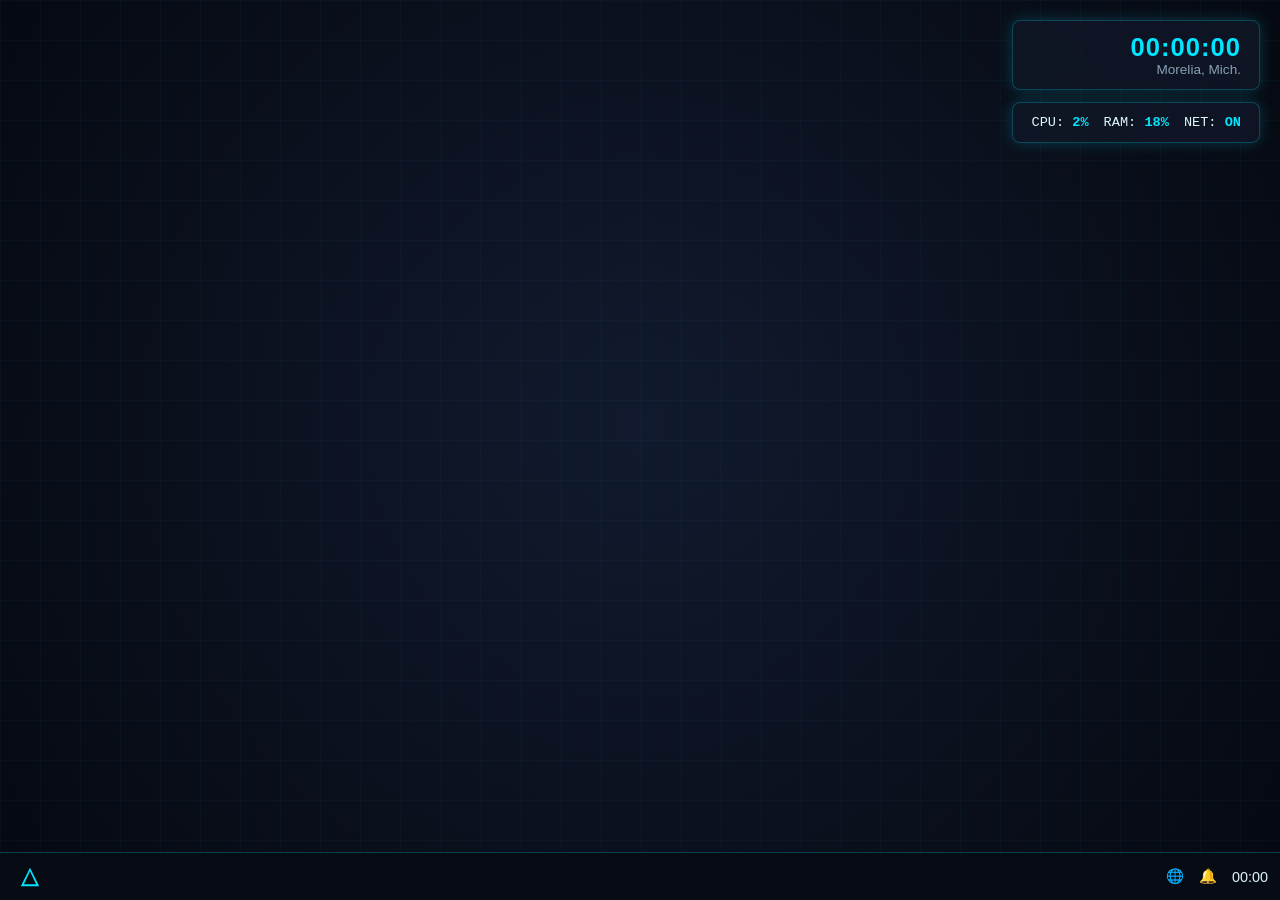
==== commit 4d565697: "Add files via upload" ====
--- a/index.html
+++ b/index.html
@@ -94,25 +94,7 @@
     </div>
   </div>
 
-  <!-- Inicialización del Motor de Auditoría Transversal PIC-140-001 -->
-  <script type="module">
-    import { PIC140 } from './src/pic140/pic140.js';
-    import { Kernel } from './src/kernel/eventBus.js';
-
-    async function bootOS() {
-      console.log("Iniciando secuencia de arranque de CIIS OS...");
-      await PIC140.init();
-      
-      // Publica el evento génesis de arranque del sistema en la cadena de auditoría
-      Kernel.publish('SYS_KERNEL_START', {
-        client: navigator.userAgent,
-        resolution: `${window.innerWidth}x${window.innerHeight}`
-      }, { severity: 'INFO' });
-    }
-
-    bootOS();
-  </script>
-
+  <!-- Único punto de entrada estructurado -->
   <script type="module" src="js/app.js"></script>
 </body>
 </html>
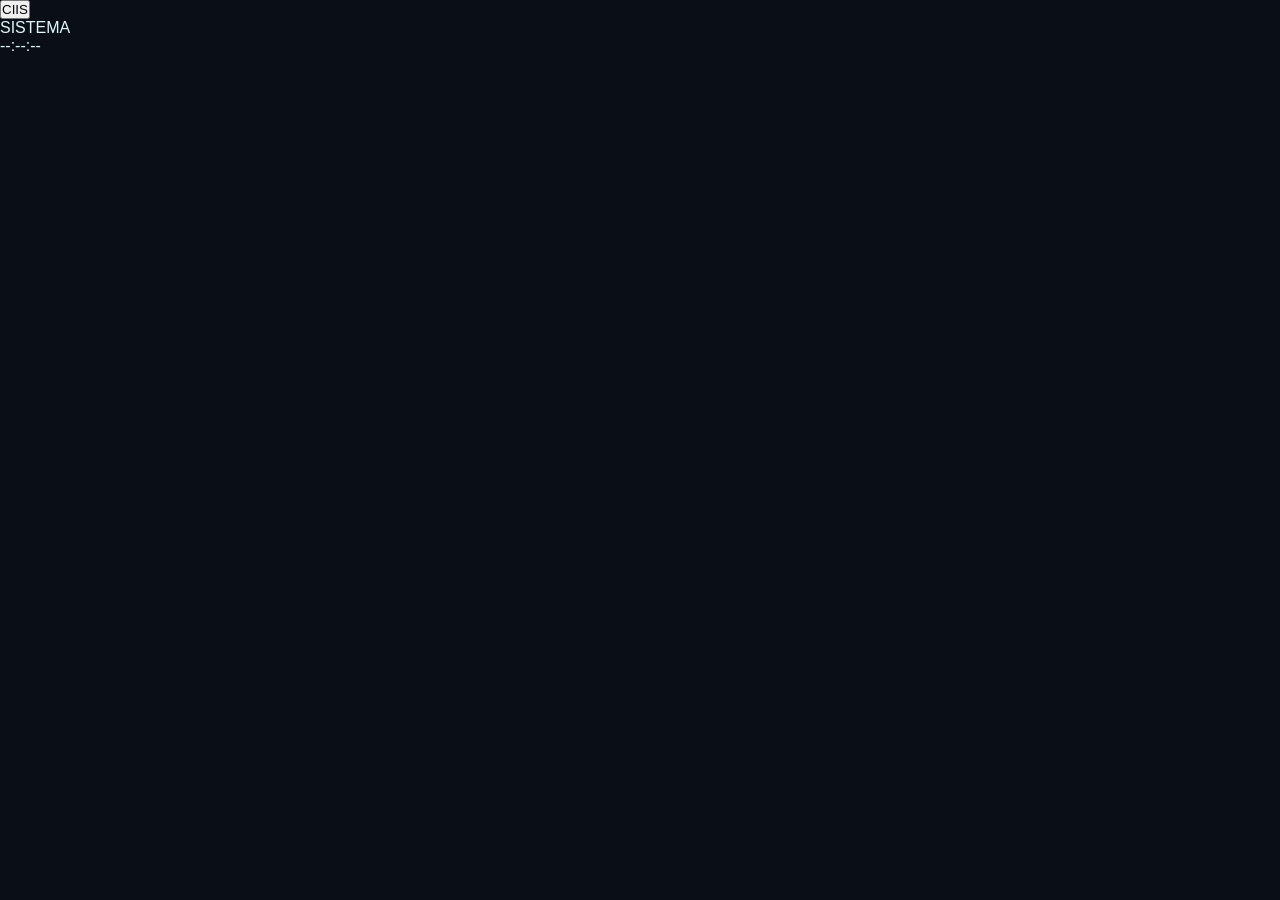
==== commit f66b308e: "Actualizar index.html" ====
--- a/index.html
+++ b/index.html
@@ -1,100 +1,241 @@
 <!DOCTYPE html>
 <html lang="es">
 <head>
-  <meta charset="UTF-8">
-  <meta name="viewport" content="width=device-width, initial-scale=1.0">
-  <meta name="author" content="Xavier Gaffer">
-  <meta name="description" content="Centro de Investigación de Identidad Soberana - Sistema Operativo Web">
-  <title>CIIS OS - Centro de Investigación de Identidad Soberana</title>
-
-  <!-- Hojas de Estilo Oficiales -->
-  <link rel="stylesheet" href="css/style.css">
-  <link rel="stylesheet" href="css/desktop.css">
-  <link rel="stylesheet" href="css/windows.css">
-  <link rel="stylesheet" href="css/animations.css">
+    <meta charset="UTF-8">
+
+    <meta
+        name="viewport"
+        content="width=device-width, initial-scale=1.0"
+    >
+
+    <meta
+        name="description"
+        content="CIIS OS — Sistema Operativo Web del Centro de Investigación de Identidad Soberana"
+    >
+
+    <meta
+        name="author"
+        content="CIIS"
+    >
+
+    <title>CIIS OS</title>
+
+    <!-- =====================================================
+         CIIS OS — HOJAS DE ESTILO
+         ===================================================== -->
+
+    <link rel="stylesheet" href="./css/style.css">
+    <link rel="stylesheet" href="./css/desktop.css">
+
 </head>
+
 <body>
 
-  <!-- Contenedor Principal del Escritorio -->
-  <main id="ciis-desktop">
-    
-    <!-- Área de Ventanas -->
-    <div id="window-manager"></div>
-
-    <!-- Widgets del Escritorio (HUD Tecnológico) -->
-    <div id="hud-overlay">
-      <div class="hud-widget time-widget">
-        <span id="current-time">00:00:00</span>
-        <span id="current-location">Morelia, Mich.</span>
-      </div>
-
-      <!-- Indicadores de Hardware -->
-      <div class="hud-widget hardware-widget">
-        <div class="hw-item">CPU: <span id="hw-cpu">2%</span></div>
-        <div class="hw-item">RAM: <span id="hw-ram">18%</span></div>
-        <div class="hw-item">NET: <span id="hw-net">ON</span></div>
-      </div>
-    </div>
-
-  </main>
-
-  <!-- Barra de Tareas (Dock) -->
-  <nav id="ciis-taskbar">
-    <button id="start-button" class="taskbar-btn" title="Menú Principal">
-      <svg xmlns="http://www.w3.org/2000/svg" viewBox="0 0 24 24" fill="#00e5ff" width="22" height="22"><path d="M12 2L2 22h20L12 2zm0 3.8L18.6 20H5.4L12 5.8z"/></svg>
-    </button>
-
-    <div id="running-apps"></div>
-
-    <div id="system-tray">
-      <span class="tray-icon" title="Estado de Red">🌐</span>
-      <span class="tray-icon" title="Notificaciones">🔔</span>
-      <span id="tray-clock">00:00</span>
-    </div>
-  </nav>
-
-  <!-- Menú de Inicio -->
-  <div id="start-menu" class="hidden">
-    <!-- Escudo Holográfico Inyectado Directamente -->
-    <div class="system-logo-container">
-      <svg class="system-logo" xmlns="http://www.w3.org/2000/svg" viewBox="0 0 500 500">
-        <g stroke="#00e5ff" fill="none" stroke-linecap="round" stroke-linejoin="round">
-          <circle cx="250" cy="250" r="220" stroke-width="2" stroke-dasharray="6 4" opacity="0.6"/>
-          <circle cx="250" cy="250" r="205" stroke-width="2"/>
-          <path d="M 180 110 L 195 70 L 222 95 L 250 50 L 278 95 L 305 70 L 320 110 Z" stroke-width="2" fill="rgba(0, 229, 255, 0.05)"/>
-          <circle cx="250" cy="40" r="4" fill="#00e5ff"/>
-          <path d="M 180 115 L 320 115" stroke-width="2"/>
-          <path d="M 170 145 H 330 V 270 C 330 350 250 390 250 390 C 250 390 170 350 170 270 Z" stroke-width="3" fill="rgba(6, 9, 17, 0.85)"/>
-          <line x1="250" y1="145" x2="250" y2="388" stroke-width="1.5"/>
-          <line x1="170" y1="250" x2="330" y2="250" stroke-width="1.5"/>
-          <circle cx="250" cy="250" r="20" stroke-width="2" fill="#060911"/>
-          <path d="M 250 236 V 264 M 236 250 H 264" stroke-width="2.5"/>
-        </g>
-      </svg>
-    </div>
-
-    <div class="user-profile">
-      <div class="avatar">XG</div>
-      <div class="user-info">
-        <span class="user-name">Xavier Gaffer</span>
-        <span class="user-role">Administrador Institucional</span>
-      </div>
-    </div>
-
-    <div class="app-grid">
-      <button class="app-btn" data-module="dashboard">Dashboard</button>
-      <button class="app-btn" data-module="ciismatria">CIISMATRÍA</button>
-      <button class="app-btn" data-module="expedientes">Expedientes</button>
-      <button class="app-btn" data-module="investigaciones">Investigaciones</button>
-      <button class="app-btn" data-module="archivo">Archivo</button>
-      <button class="app-btn" data-module="protocolos">Protocolos</button>
-      <button class="app-btn" data-module="auditoria">Auditoría</button>
-      <button class="app-btn" data-module="consola">Consola</button>
-      <button class="app-btn" data-module="configuracion">Configuración</button>
-    </div>
-  </div>
-
-  <!-- Único punto de entrada estructurado -->
-  <script type="module" src="js/app.js"></script>
+    <!-- =====================================================
+         CIIS OS — CONTENEDOR PRINCIPAL
+         ===================================================== -->
+
+    <main
+        id="ciis-os"
+        class="ciis-os"
+        aria-label="CIIS OS"
+    >
+
+        <!-- =================================================
+             ESCRITORIO
+             ================================================= -->
+
+        <section
+            id="desktop"
+            class="desktop"
+            aria-label="Escritorio de CIIS OS"
+        >
+
+            <!-- =============================================
+                 BARRA DEL SISTEMA
+                 ============================================= -->
+
+            <header
+                id="system-bar"
+                class="system-bar"
+            >
+
+                <button
+                    id="start-button"
+                    class="start-button"
+                    type="button"
+                    aria-label="Abrir menú principal"
+                    aria-expanded="false"
+                    aria-controls="start-menu"
+                >
+                    CIIS
+                </button>
+
+
+                <div
+                    id="system-status"
+                    class="system-status"
+                    aria-label="Estado del sistema"
+                >
+
+                    <span
+                        id="system-status-indicator"
+                        class="system-status-indicator"
+                        aria-hidden="true"
+                    ></span>
+
+                    <span
+                        id="system-status-text"
+                    >
+                        SISTEMA
+                    </span>
+
+                </div>
+
+
+                <time
+                    id="clock"
+                    class="clock"
+                    aria-label="Hora del sistema"
+                >
+                    --:--:--
+                </time>
+
+            </header>
+
+
+            <!-- =============================================
+                 MENÚ PRINCIPAL
+                 ============================================= -->
+
+            <nav
+                id="start-menu"
+                class="start-menu"
+                aria-label="Menú principal"
+                hidden
+            >
+
+                <div
+                    class="start-menu-header"
+                >
+
+                    <strong>CIIS OS</strong>
+
+                    <span>
+                        Centro de Investigación de Identidad Soberana
+                    </span>
+
+                </div>
+
+
+                <div
+                    id="application-menu"
+                    class="application-menu"
+                >
+
+                    <button
+                        type="button"
+                        class="application-button"
+                        data-application="ciismatria"
+                    >
+
+                        <span
+                            class="application-icon"
+                            aria-hidden="true"
+                        >
+                            ∑
+                        </span>
+
+                        <span
+                            class="application-name"
+                        >
+                            CIISMATRÍA
+                        </span>
+
+                    </button>
+
+
+                    <button
+                        type="button"
+                        class="application-button"
+                        data-application="pic140"
+                    >
+
+                        <span
+                            class="application-icon"
+                            aria-hidden="true"
+                        >
+                            ◈
+                        </span>
+
+                        <span
+                            class="application-name"
+                        >
+                            Auditoría PIC-140
+                        </span>
+
+                    </button>
+
+                </div>
+
+            </nav>
+
+
+            <!-- =============================================
+                 ÁREA DEL ESCRITORIO
+                 ============================================= -->
+
+            <section
+                id="desktop-area"
+                class="desktop-area"
+                aria-label="Área de trabajo"
+            >
+                <!--
+                    El contenido dinámico del escritorio será
+                    administrado por los módulos JavaScript.
+                -->
+            </section>
+
+
+            <!-- =============================================
+                 ADMINISTRADOR DE VENTANAS
+                 ============================================= -->
+
+            <section
+                id="window-manager"
+                class="window-manager"
+                aria-label="Administrador de ventanas"
+            >
+                <!--
+                    Las ventanas serán creadas dinámicamente
+                    por windows.js.
+                -->
+            </section>
+
+        </section>
+
+    </main>
+
+
+    <!-- =====================================================
+         CIIS OS — PUNTO ÚNICO DE ENTRADA JAVASCRIPT
+         =====================================================
+
+         IMPORTANTE:
+
+         app.js es el único módulo que se carga directamente
+         desde index.html.
+
+         Los demás módulos serán gestionados mediante
+         import/export utilizando ES Modules nativos.
+
+         NO agregar otros <script> aquí.
+         ===================================================== -->
+
+    <script
+        type="module"
+        src="./js/app.js"
+    ></script>
+
 </body>
 </html>
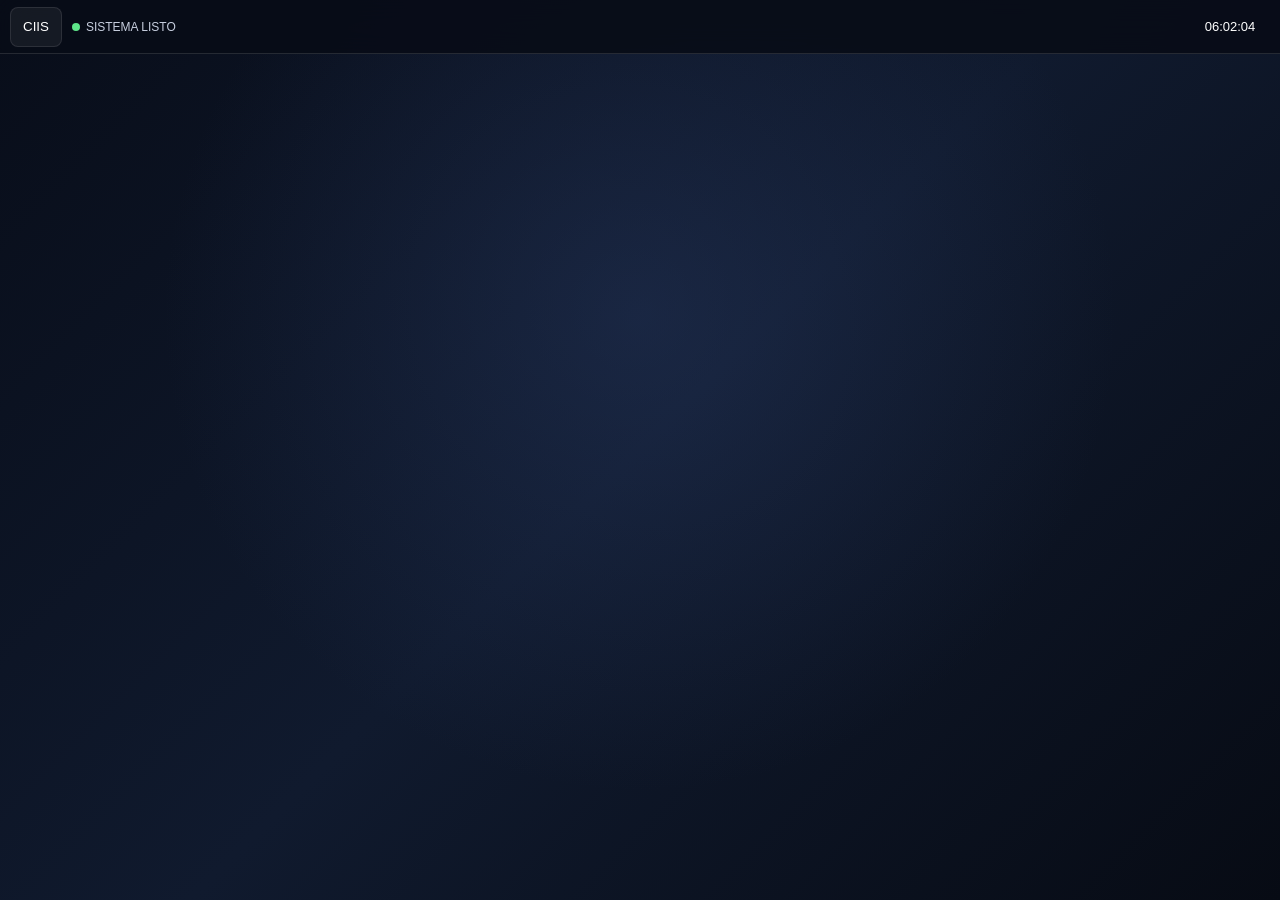
==== commit 51155065: "Crear index.html" ====
--- a/index.html
+++ b/index.html
@@ -176,6 +176,32 @@
 
                     </button>
 
+
+                    <!-- =================================================
+                         CIIS-DOC-BASE-001
+                         ================================================= -->
+
+                    <button
+                        type="button"
+                        class="application-button"
+                        data-application="simboliza-representa"
+                    >
+
+                        <span
+                            class="application-icon"
+                            aria-hidden="true"
+                        >
+                            ◉
+                        </span>
+
+                        <span
+                            class="application-name"
+                        >
+                            Simboliza y Representa
+                        </span>
+
+                    </button>
+
                 </div>
 
             </nav>
--- a/css/desktop.css
+++ b/css/desktop.css
@@ -1,220 +1,774 @@
-/* ==========================================================================
-   CIIS OS - Escritorio, HUD y Barra de Tareas
-   ========================================================================= */
-
-#ciis-desktop {
-  position: relative;
-  width: 100vw;
-  height: calc(100vh - 48px);
-  background: radial-gradient(circle at center, #111a2e 0%, #060911 100%);
-  overflow: hidden;
-}
-
-/* Rejilla futurista de fondo */
-#ciis-desktop::before {
-  content: "";
-  position: absolute;
-  top: 0; left: 0; right: 0; bottom: 0;
-  background-image: 
-    linear-gradient(rgba(0, 229, 255, 0.03) 1px, transparent 1px),
-    linear-gradient(90deg, rgba(0, 229, 255, 0.03) 1px, transparent 1px);
-  background-size: 40px 40px;
-  pointer-events: none;
-}
-
-/* Overlay HUD */
-#hud-overlay {
-  position: absolute;
-  top: 20px;
-  right: 20px;
-  display: flex;
-  flex-direction: column;
-  gap: 12px;
-  z-index: 5;
-}
-
-.hud-widget {
-  background: var(--bg-panel);
-  border: 1px solid var(--border-color);
-  border-radius: 8px;
-  padding: 12px 18px;
-  backdrop-filter: blur(10px);
-  box-shadow: var(--shadow-glow);
-}
-
-.time-widget {
-  display: flex;
-  flex-direction: column;
-  align-items: flex-end;
-}
-
-#current-time {
-  font-size: 1.6rem;
-  font-weight: bold;
-  color: var(--accent-color);
-  letter-spacing: 1px;
-}
-
-#current-location {
-  font-size: 0.85rem;
-  color: var(--text-muted);
-}
-
-.hardware-widget {
-  display: flex;
-  gap: 15px;
-  font-family: var(--font-code);
-  font-size: 0.85rem;
-}
-
-.hw-item span {
-  color: var(--accent-color);
-  font-weight: bold;
-}
-
-/* Barra de Tareas (Taskbar) */
-#ciis-taskbar {
-  position: absolute;
-  bottom: 0;
-  left: 0;
-  width: 100vw;
-  height: 48px;
-  background: rgba(8, 12, 20, 0.95);
-  border-top: 1px solid var(--border-color);
-  display: flex;
-  align-items: center;
-  justify-content: space-between;
-  padding: 0 12px;
-  z-index: 1000;
-  backdrop-filter: blur(12px);
-}
-
-.taskbar-btn {
-  background: transparent;
-  border: none;
-  width: 36px;
-  height: 36px;
-  border-radius: 6px;
-  cursor: pointer;
-  display: flex;
-  align-items: center;
-  justify-content: center;
-  transition: background 0.2s;
-}
-
-.taskbar-btn:hover {
-  background: rgba(0, 229, 255, 0.15);
-}
-
-.taskbar-btn img {
-  width: 24px;
-  height: 24px;
-}
-
-#running-apps {
-  display: flex;
-  gap: 6px;
-  flex-grow: 1;
-  margin-left: 15px;
-}
-
-#system-tray {
-  display: flex;
-  align-items: center;
-  gap: 15px;
-  font-size: 0.9rem;
-}
-
-/* Menú de Inicio */
+/*
+ * CIIS OS
+ * Desktop Interface Styles
+ *
+ * Archivo:
+ *     css/desktop.css
+ *
+ * Responsabilidad:
+ *     Interfaz visual del escritorio CIIS OS.
+ *
+ * IMPORTANTE:
+ *     El escritorio utiliza una barra superior fija.
+ *     El WindowManager ocupa únicamente el área situada
+ *     debajo de dicha barra.
+ */
+
+
+/* =========================================================
+   ESCRITORIO PRINCIPAL
+   ========================================================= */
+
+#desktop {
+
+    position: fixed;
+
+    inset: 0;
+
+    width: 100vw;
+
+    height: 100vh;
+
+    overflow: hidden;
+
+    background:
+        radial-gradient(
+            circle at 50% 35%,
+            rgba(45, 65, 110, 0.35),
+            transparent 55%
+        ),
+        linear-gradient(
+            135deg,
+            #080d19,
+            #101a2e 50%,
+            #070b14
+        );
+
+}
+
+
+/* =========================================================
+   BARRA SUPERIOR DEL SISTEMA
+   ========================================================= */
+
+#system-bar {
+
+    position: absolute;
+
+    top: 0;
+    left: 0;
+    right: 0;
+
+    height: 54px;
+
+    display: flex;
+
+    align-items: center;
+
+    gap: 10px;
+
+    padding: 7px 10px;
+
+    background:
+        rgba(8, 12, 23, 0.92);
+
+    border-bottom:
+        1px solid rgba(255, 255, 255, 0.12);
+
+    backdrop-filter:
+        blur(16px);
+
+    -webkit-backdrop-filter:
+        blur(16px);
+
+    z-index: 3000;
+
+}
+
+
+/* =========================================================
+   BOTÓN CIIS
+   ========================================================= */
+
+#start-button {
+
+    height: 40px;
+
+    min-width: 48px;
+
+    padding: 0 12px;
+
+    display: inline-flex;
+
+    align-items: center;
+
+    justify-content: center;
+
+    border:
+        1px solid rgba(255, 255, 255, 0.10);
+
+    border-radius: 8px;
+
+    background:
+        rgba(255, 255, 255, 0.06);
+
+    color: #ffffff;
+
+    cursor: pointer;
+
+    transition:
+        background 140ms ease;
+
+    flex: 0 0 auto;
+
+}
+
+
+#start-button:hover {
+
+    background:
+        rgba(255, 255, 255, 0.12);
+
+}
+
+
+#start-button:active {
+
+    background:
+        rgba(255, 255, 255, 0.16);
+
+}
+
+
+/* =========================================================
+   ESTADO DEL SISTEMA
+   ========================================================= */
+
+#system-status {
+
+    display: inline-flex;
+
+    align-items: center;
+
+    gap: 6px;
+
+    color: #c7cfdf;
+
+    font-size: 12px;
+
+    flex: 0 0 auto;
+
+}
+
+
+#system-status-indicator {
+
+    width: 8px;
+
+    height: 8px;
+
+    flex: 0 0 auto;
+
+    border-radius: 50%;
+
+    background: #5ee68a;
+
+}
+
+
+#system-status-indicator[data-status="error"] {
+
+    background: #ef6464;
+
+}
+
+
+#system-status-text {
+
+    white-space: nowrap;
+
+}
+
+
+/* =========================================================
+   RELOJ
+   ========================================================= */
+
+#clock {
+
+    margin-left: auto;
+
+    min-width: 80px;
+
+    height: 40px;
+
+    display: inline-flex;
+
+    align-items: center;
+
+    justify-content: center;
+
+    padding: 4px 6px;
+
+    color: #ffffff;
+
+    font-size: 13px;
+
+    text-align: center;
+
+    font-variant-numeric: tabular-nums;
+
+    white-space: nowrap;
+
+    flex: 0 0 auto;
+
+}
+
+
+/* =========================================================
+   ÁREA DE ESCRITORIO
+   ========================================================= */
+
+#desktop-area {
+
+    position: absolute;
+
+    top: 54px;
+
+    right: 0;
+
+    bottom: 0;
+
+    left: 0;
+
+    overflow: hidden;
+
+    z-index: 1;
+
+}
+
+
+/* =========================================================
+   WINDOW MANAGER
+   ========================================================= */
+
+/*
+ * Este elemento es el CONTENEDOR DE REFERENCIA
+ * de todas las ventanas.
+ *
+ * Al tener position:absolute y ocupar desde 54px
+ * hasta el final de la pantalla, todas las ventanas
+ * position:absolute que contiene utilizarán este
+ * rectángulo como sistema de coordenadas.
+ */
+
+#window-manager {
+
+    position: absolute;
+
+    top: 54px;
+
+    right: 0;
+
+    bottom: 0;
+
+    left: 0;
+
+    width: auto;
+
+    height: auto;
+
+    overflow: hidden;
+
+    z-index: 100;
+
+    pointer-events: none;
+
+}
+
+
+/*
+ * Las ventanas sí reciben interacción.
+ */
+
+#window-manager .ciis-window {
+
+    pointer-events: auto;
+
+}
+
+
+/* =========================================================
+   VENTANA
+   ========================================================= */
+
+.ciis-window {
+
+    position: absolute;
+
+    display: flex;
+
+    flex-direction: column;
+
+    min-width: 280px;
+
+    min-height: 180px;
+
+    overflow: hidden;
+
+    background:
+        rgba(15, 22, 39, 0.97);
+
+    border:
+        1px solid rgba(255, 255, 255, 0.14);
+
+    border-radius: 10px;
+
+    box-shadow:
+        0 18px 45px rgba(0, 0, 0, 0.45);
+
+}
+
+
+/* =========================================================
+   VENTANA ACTIVA
+   ========================================================= */
+
+.ciis-window.ciis-window-active {
+
+    border-color:
+        rgba(255, 255, 255, 0.24);
+
+    box-shadow:
+        0 22px 55px rgba(0, 0, 0, 0.55);
+
+}
+
+
+/* =========================================================
+   ENCABEZADO
+   ========================================================= */
+
+.ciis-window-header {
+
+    height: 40px;
+
+    min-height: 40px;
+
+    flex: 0 0 40px;
+
+    display: flex;
+
+    align-items: center;
+
+    gap: 8px;
+
+    padding:
+        0 8px 0 12px;
+
+    background:
+        rgba(255, 255, 255, 0.045);
+
+    border-bottom:
+        1px solid rgba(255, 255, 255, 0.08);
+
+    user-select: none;
+
+}
+
+
+/* =========================================================
+   TÍTULO
+   ========================================================= */
+
+.ciis-window-title {
+
+    flex: 1;
+
+    min-width: 0;
+
+    overflow: hidden;
+
+    text-overflow: ellipsis;
+
+    white-space: nowrap;
+
+    color: #ffffff;
+
+    font-size: 13px;
+
+    font-weight: 600;
+
+}
+
+
+/* =========================================================
+   CONTROLES
+   ========================================================= */
+
+.ciis-window-controls {
+
+    display: flex;
+
+    align-items: center;
+
+    gap: 4px;
+
+    flex: 0 0 auto;
+
+}
+
+
+/* =========================================================
+   BOTONES
+   ========================================================= */
+
+.ciis-window-button {
+
+    width: 30px;
+
+    height: 28px;
+
+    display: inline-flex;
+
+    align-items: center;
+
+    justify-content: center;
+
+    border:
+        1px solid transparent;
+
+    border-radius: 5px;
+
+    background: transparent;
+
+    color: #cbd3e1;
+
+    cursor: pointer;
+
+    font-size: 15px;
+
+    line-height: 1;
+
+}
+
+
+.ciis-window-button:hover {
+
+    background:
+        rgba(255, 255, 255, 0.09);
+
+}
+
+
+.ciis-window-button:active {
+
+    background:
+        rgba(255, 255, 255, 0.14);
+
+}
+
+
+/* =========================================================
+   CONTENIDO
+   ========================================================= */
+
+.ciis-window-content {
+
+    flex: 1 1 auto;
+
+    min-height: 0;
+
+    padding: 14px;
+
+    overflow: auto;
+
+    color: #dce2ee;
+
+}
+
+
+/* =========================================================
+   VENTANA MAXIMIZADA
+   ========================================================= */
+
+/*
+ * NO se utilizan porcentajes aquí.
+ *
+ * La geometría será establecida por windows.js
+ * mediante píxeles exactos correspondientes al
+ * tamaño real del #window-manager.
+ *
+ * Esta clase solamente elimina el redondeo visual.
+ */
+
+.ciis-window.ciis-window-maximized {
+
+    border-radius: 0;
+
+}
+
+
+/* =========================================================
+   ESTADO OCULTO
+   ========================================================= */
+
+.ciis-window[hidden] {
+
+    display: none !important;
+
+}
+
+
+/* =========================================================
+   MENÚ PRINCIPAL
+   ========================================================= */
+
 #start-menu {
-  position: absolute;
-  bottom: 56px;
-  left: 12px;
-  width: 340px;
-  background: var(--bg-panel);
-  border: 1px solid var(--border-color);
-  border-radius: 10px;
-  padding: 20px;
-  backdrop-filter: blur(15px);
-  box-shadow: 0 10px 30px rgba(0,0,0,0.5), var(--shadow-glow);
-  z-index: 999;
-}
-
-#start-menu.hidden {
-  display: none;
-}
-
-/* NUEVO: Estilos para el logo del sistema en el menú */
-.system-logo-container {
+
+    position: absolute;
+
+    top: 62px;
+
+    left: 10px;
+
+    width: 340px;
+
+    max-width:
+        calc(100vw - 20px);
+
+    max-height:
+        calc(100vh - 80px);
+
     display: flex;
+
+    flex-direction: column;
+
+    overflow: hidden;
+
+    background:
+        rgba(13, 19, 34, 0.97);
+
+    border:
+        1px solid rgba(255, 255, 255, 0.13);
+
+    border-radius: 12px;
+
+    box-shadow:
+        0 20px 50px rgba(0, 0, 0, 0.48);
+
+    backdrop-filter:
+        blur(20px);
+
+    -webkit-backdrop-filter:
+        blur(20px);
+
+    z-index: 4000;
+
+}
+
+
+#start-menu[hidden] {
+
+    display: none !important;
+
+}
+
+
+/* =========================================================
+   CABECERA DEL MENÚ
+   ========================================================= */
+
+.start-menu-header {
+
+    padding: 18px;
+
+    border-bottom:
+        1px solid rgba(255, 255, 255, 0.08);
+
+}
+
+
+.start-menu-header strong {
+
+    display: block;
+
+    color: #ffffff;
+
+    font-size: 17px;
+
+}
+
+
+.start-menu-header span {
+
+    display: block;
+
+    margin-top: 4px;
+
+    color: #9da8bd;
+
+    font-size: 12px;
+
+}
+
+
+/* =========================================================
+   MENÚ DE APLICACIONES
+   ========================================================= */
+
+#application-menu {
+
+    display: flex;
+
+    flex-direction: column;
+
+    gap: 4px;
+
+    padding: 10px;
+
+    overflow: auto;
+
+}
+
+
+/* =========================================================
+   BOTÓN DE APLICACIÓN
+   ========================================================= */
+
+.application-button {
+
+    width: 100%;
+
+    min-height: 48px;
+
+    display: flex;
+
+    align-items: center;
+
+    gap: 11px;
+
+    padding: 8px 10px;
+
+    border:
+        1px solid transparent;
+
+    border-radius: 8px;
+
+    background: transparent;
+
+    color: #ffffff;
+
+    text-align: left;
+
+    cursor: pointer;
+
+}
+
+
+.application-button:hover {
+
+    background:
+        rgba(255, 255, 255, 0.08);
+
+    border-color:
+        rgba(255, 255, 255, 0.08);
+
+}
+
+
+.application-icon {
+
+    width: 30px;
+
+    height: 30px;
+
+    display: flex;
+
+    align-items: center;
+
     justify-content: center;
-    padding-bottom: 20px;
-    border-bottom: 1px solid var(--border-color);
-    margin-bottom: 15px;
-}
-
-.system-logo {
-    width: 120px; /* Tamaño prominente pero no excesivo */
-    height: auto;
-    filter: drop-shadow(0 0 5px var(--accent-color)); /* Resplandor adicional */
-}
-
-/* Perfil de Usuario (Actualizado para alinearse) */
-.user-profile {
-  display: flex;
-  align-items: center;
-  gap: 12px;
-  padding-bottom: 15px;
-  margin-bottom: 15px;
-}
-
-.avatar {
-  width: 40px;
-  height: 40px;
-  border-radius: 50%;
-  background: var(--accent-color);
-  color: #000;
-  font-weight: bold;
-  display: flex;
-  align-items: center;
-  justify-content: center;
-}
-
-.user-info {
-  display: flex;
-  flex-direction: column;
-}
-
-.user-name {
-  font-weight: bold;
-  font-size: 0.95rem;
-}
-
-.user-role {
-  font-size: 0.75rem;
-  color: var(--text-muted);
-}
-
-.app-grid {
-  display: grid;
-  grid-template-columns: repeat(3, 1fr);
-  gap: 10px;
-}
-
-.app-btn {
-  background: rgba(255, 255, 255, 0.05);
-  border: 1px solid rgba(255, 255, 255, 0.1);
-  color: var(--text-main);
-  padding: 12px 8px;
-  border-radius: 8px;
-  font-size: 0.8rem;
-  cursor: pointer;
-  text-align: center;
-  transition: all 0.2s ease;
-}
-
-.app-btn:hover {
-  background: rgba(0, 229, 255, 0.2);
-  border-color: var(--accent-color);
-  color: #fff;
-}
+
+    font-size: 20px;
+
+}
+
+
+.application-name {
+
+    min-width: 0;
+
+    flex: 1;
+
+    overflow: hidden;
+
+    text-overflow: ellipsis;
+
+    white-space: nowrap;
+
+    font-size: 13px;
+
+}
+
+
+/* =========================================================
+   RESPONSIVE
+   ========================================================= */
+
+@media (
+    max-width: 768px
+) {
+
+    #system-bar {
+
+        height: 50px;
+
+    }
+
+
+    #desktop-area,
+    #window-manager {
+
+        top: 50px;
+
+    }
+
+
+    #start-menu {
+
+        top: 58px;
+
+        left: 6px;
+
+        width:
+            calc(100vw - 12px);
+
+    }
+
+
+    .ciis-window {
+
+        min-width: 240px;
+
+    }
+
+}
+
+
+/* =========================================================
+   REDUCCIÓN DE MOVIMIENTO
+   ========================================================= */
+
+@media (
+    prefers-reduced-motion: reduce
+) {
+
+    #start-button,
+    .application-button,
+    .ciis-window-button {
+
+        transition: none;
+
+    }
+
+}
